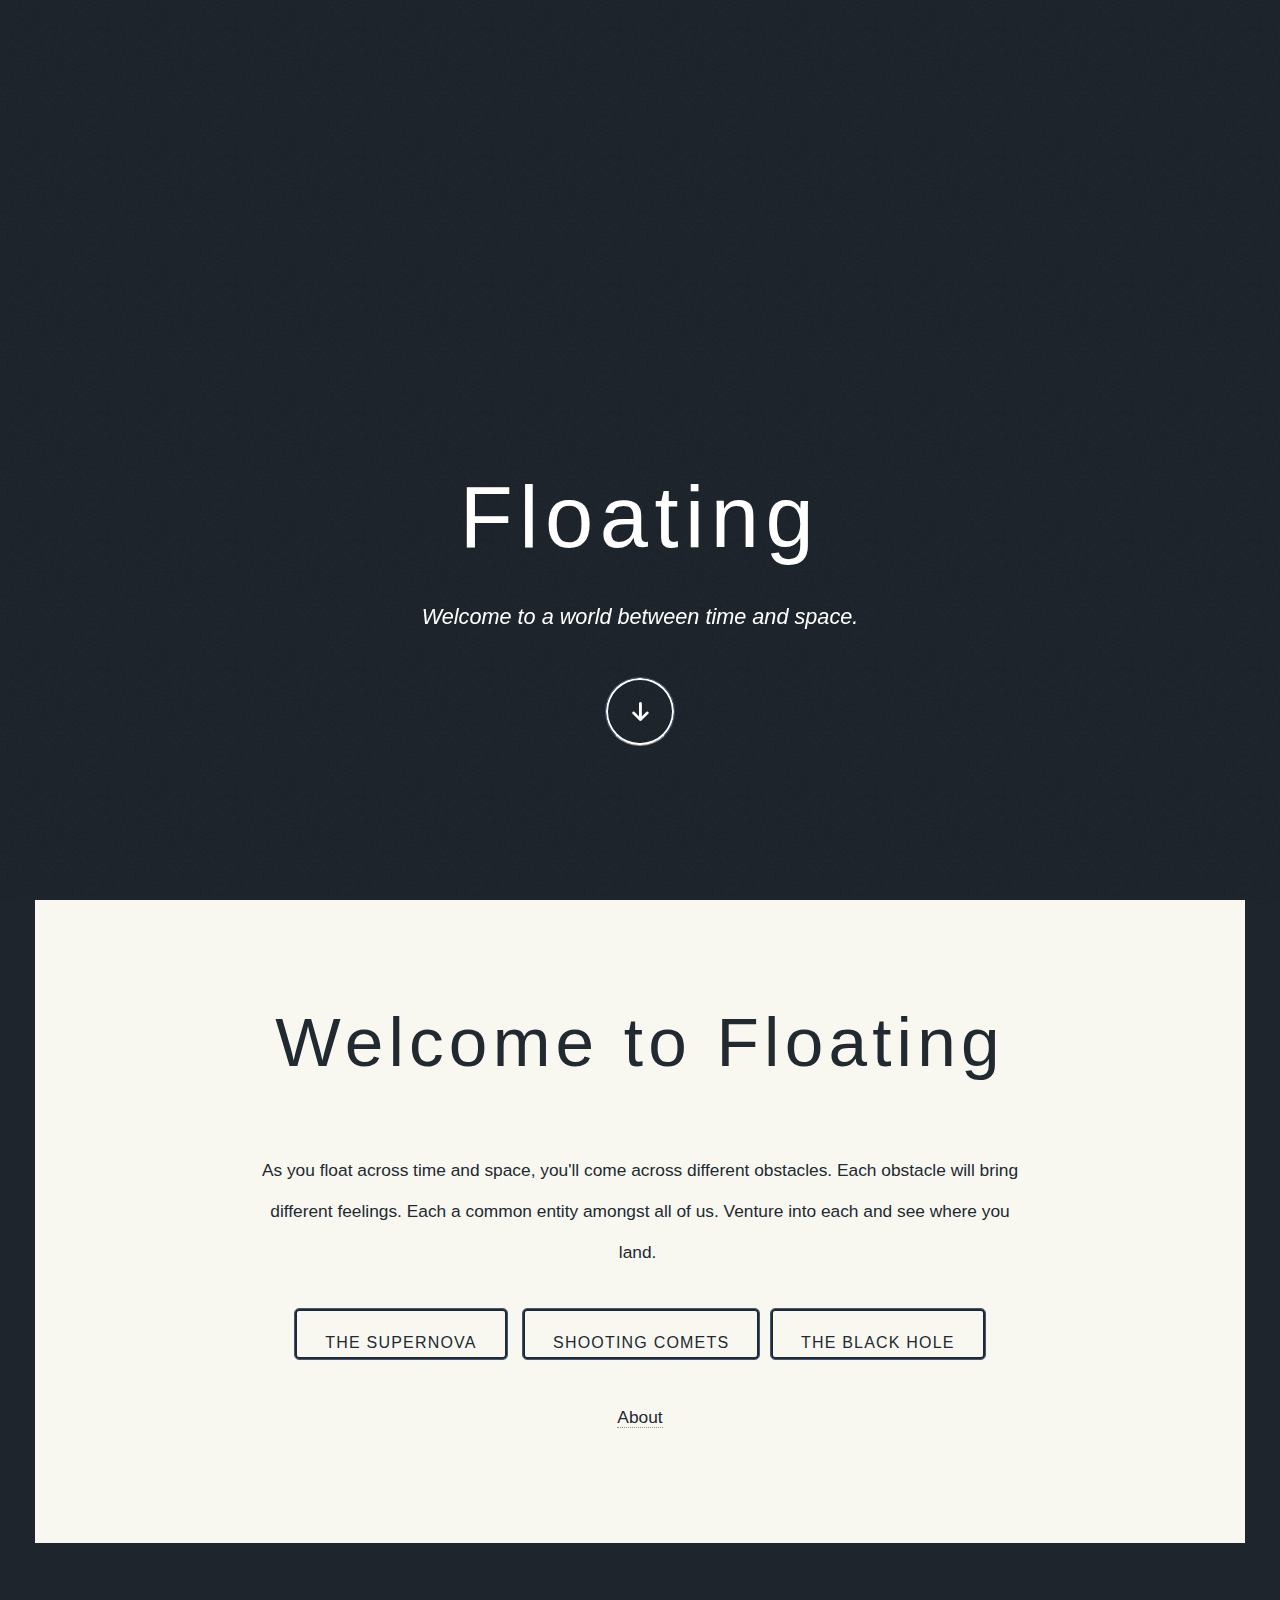
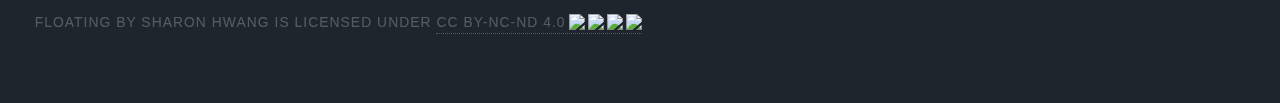
==== index.html @ c9159ae1 "Publii: update content" ====
<!DOCTYPE html><html lang="en-gb"><head><meta charset="utf-8"><meta http-equiv="X-UA-Compatible" content="IE=edge"><meta name="viewport" content="width=device-width,initial-scale=1,user-scalable=no"><title>Floating</title><meta name="generator" content="Publii Open-Source CMS for Static Site"><link rel="canonical" href="https://shwang02.github.io/floating_/"><link rel="alternate" type="application/atom+xml" href="https://shwang02.github.io/floating_/feed.xml"><link rel="alternate" type="application/json" href="https://shwang02.github.io/floating_/feed.json"><meta property="og:title" content="Floating"><meta property="og:image" content="https://shwang02.github.io/floating_/media/website/floating-2.png"><meta property="og:image:width" content="1462"><meta property="og:image:height" content="1802"><meta property="og:site_name" content="Floating"><meta property="og:description" content=""><meta property="og:url" content="https://shwang02.github.io/floating_/"><meta property="og:type" content="website"><link rel="stylesheet" href="https://shwang02.github.io/floating_/assets/css/fontawesome-all.min.css?v=85514f933f9e0b82460af63f1a403fa5"><link rel="stylesheet" href="https://shwang02.github.io/floating_/assets/css/style.css?v=2c286b75bf515f9d76f7a99cd0f3df27"><noscript><link rel="stylesheet" href="https://shwang02.github.io/floating_/assets/css/noscript.css?v=efa867a99f5064d6729e4dc2008ad50b"></noscript><script type="application/ld+json">{"@context":"http://schema.org","@type":"Organization","name":"Floating","logo":"https://shwang02.github.io/floating_/media/website/floating-2.png","url":"https://shwang02.github.io/floating_/"}</script><style>#wrapper > .bg {
               background-image: url(https://shwang02.github.io/floating_/assets/images/overlay.png), linear-gradient(0deg, rgba(0, 0, 0, 0.1), rgba(0, 0, 0, 0.1)), url(https://shwang02.github.io/floating_/media/website/floating-banner.png);
           }</style><noscript><style>img[loading] {
                    opacity: 1;
                }</style></noscript><navbar style="background-color:#ACC3FA;"></navbar></head><body class="is-preload"><script src="https://cdn.commoninja.com/sdk/latest/commonninja.js" defer="defer"></script><div class="commonninja_component pid-d39dbfd5-3aae-441b-ba19-af7f6e4ea0a4"></div><div id="wrapper" class="fade-in"><div id="intro"><h1>Floating</h1><p>Welcome to a world between time and space.</p><ul class="actions"><li><a href="#header" class="button icon solid solo fa-arrow-down scrolly">Continue</a></li></ul></div><header id="header"><a class="logo logo-image" href="https://shwang02.github.io/floating_/"><img src="https://shwang02.github.io/floating_/media/website/floating-2.png" alt="Floating" width="1462" height="1802"></a></header><main id="main"><article class="post"><header class="major"><h1>Welcome to Floating</h1><p class="post__inner"></p></header><div class="post__inner post__entry"><p class="align-center">As you float across time and space, you'll come across different obstacles. Each obstacle will bring different feelings. Each a common entity amongst all of us. Venture into each and see where you land. </p><p class="align-center"><a href="https://shwang02.github.io/floating_/burnout.html" class="button">The Supernova </a>   <a href="https://shwang02.github.io/floating_/anxiety.html" class="button">Shooting Comets</a>  <a href="https://shwang02.github.io/floating_/depression.html" class="button">The Black Hole</a></p><p class="align-center"><a href="https://shwang02.github.io/floating_/about.html">About</a></p></div></article></main><footer id="copyright"><p>Floating by Sharon Hwang is licensed under <a href="http://creativecommons.org/licenses/by-nc-nd/4.0/?ref=chooser-v1" target="_blank" rel="license noopener noreferrer" style="display: inline-block;">CC BY-NC-ND 4.0<img style="height: 22px!important; margin-left: 3px; vertical-align: text-bottom;" src="https://mirrors.creativecommons.org/presskit/icons/cc.svg?ref=chooser-v1"><img style="height: 22px!important; margin-left: 3px; vertical-align: text-bottom;" src="https://mirrors.creativecommons.org/presskit/icons/by.svg?ref=chooser-v1"><img style="height: 22px!important; margin-left: 3px; vertical-align: text-bottom;" src="https://mirrors.creativecommons.org/presskit/icons/nc.svg?ref=chooser-v1"><img style="height: 22px!important; margin-left: 3px; vertical-align: text-bottom;" src="https://mirrors.creativecommons.org/presskit/icons/nd.svg?ref=chooser-v1"></a></p></footer></div><script src="https://shwang02.github.io/floating_/assets/js/jquery.min.js?v=c9771cc3e90e18f5336eedbd0fffb2cf"></script><script src="https://shwang02.github.io/floating_/assets/js/jquery.scrollex.min.js?v=f89065e3d988006af9791b44561d7c90"></script><script src="https://shwang02.github.io/floating_/assets/js/jquery.scrolly.min.js?v=1ed5a78bde1476875a40f6b9ff44fc14"></script><script src="https://shwang02.github.io/floating_/assets/js/browser.min.js?v=c07298dd19048a8a69ad97e754dfe8d0"></script><script src="https://shwang02.github.io/floating_/assets/js/breakpoints.min.js?v=81a479eb099e3b187613943b085923b8"></script><script src="https://shwang02.github.io/floating_/assets/js/util.min.js?v=4201a626f8c9b614a663b3a1d7d82615"></script><script src="https://shwang02.github.io/floating_/assets/js/main.min.js?v=56233c354bd814758be8bff42f7e13a5"></script><script>/*<![CDATA[*/var images=document.querySelectorAll("img[loading]");for(var i=0;i<images.length;i++){if(images[i].complete){images[i].classList.add("is-loaded")}else{images[i].addEventListener("load",function(){this.classList.add("is-loaded")},false)}};/*]]>*/</script></body></html>
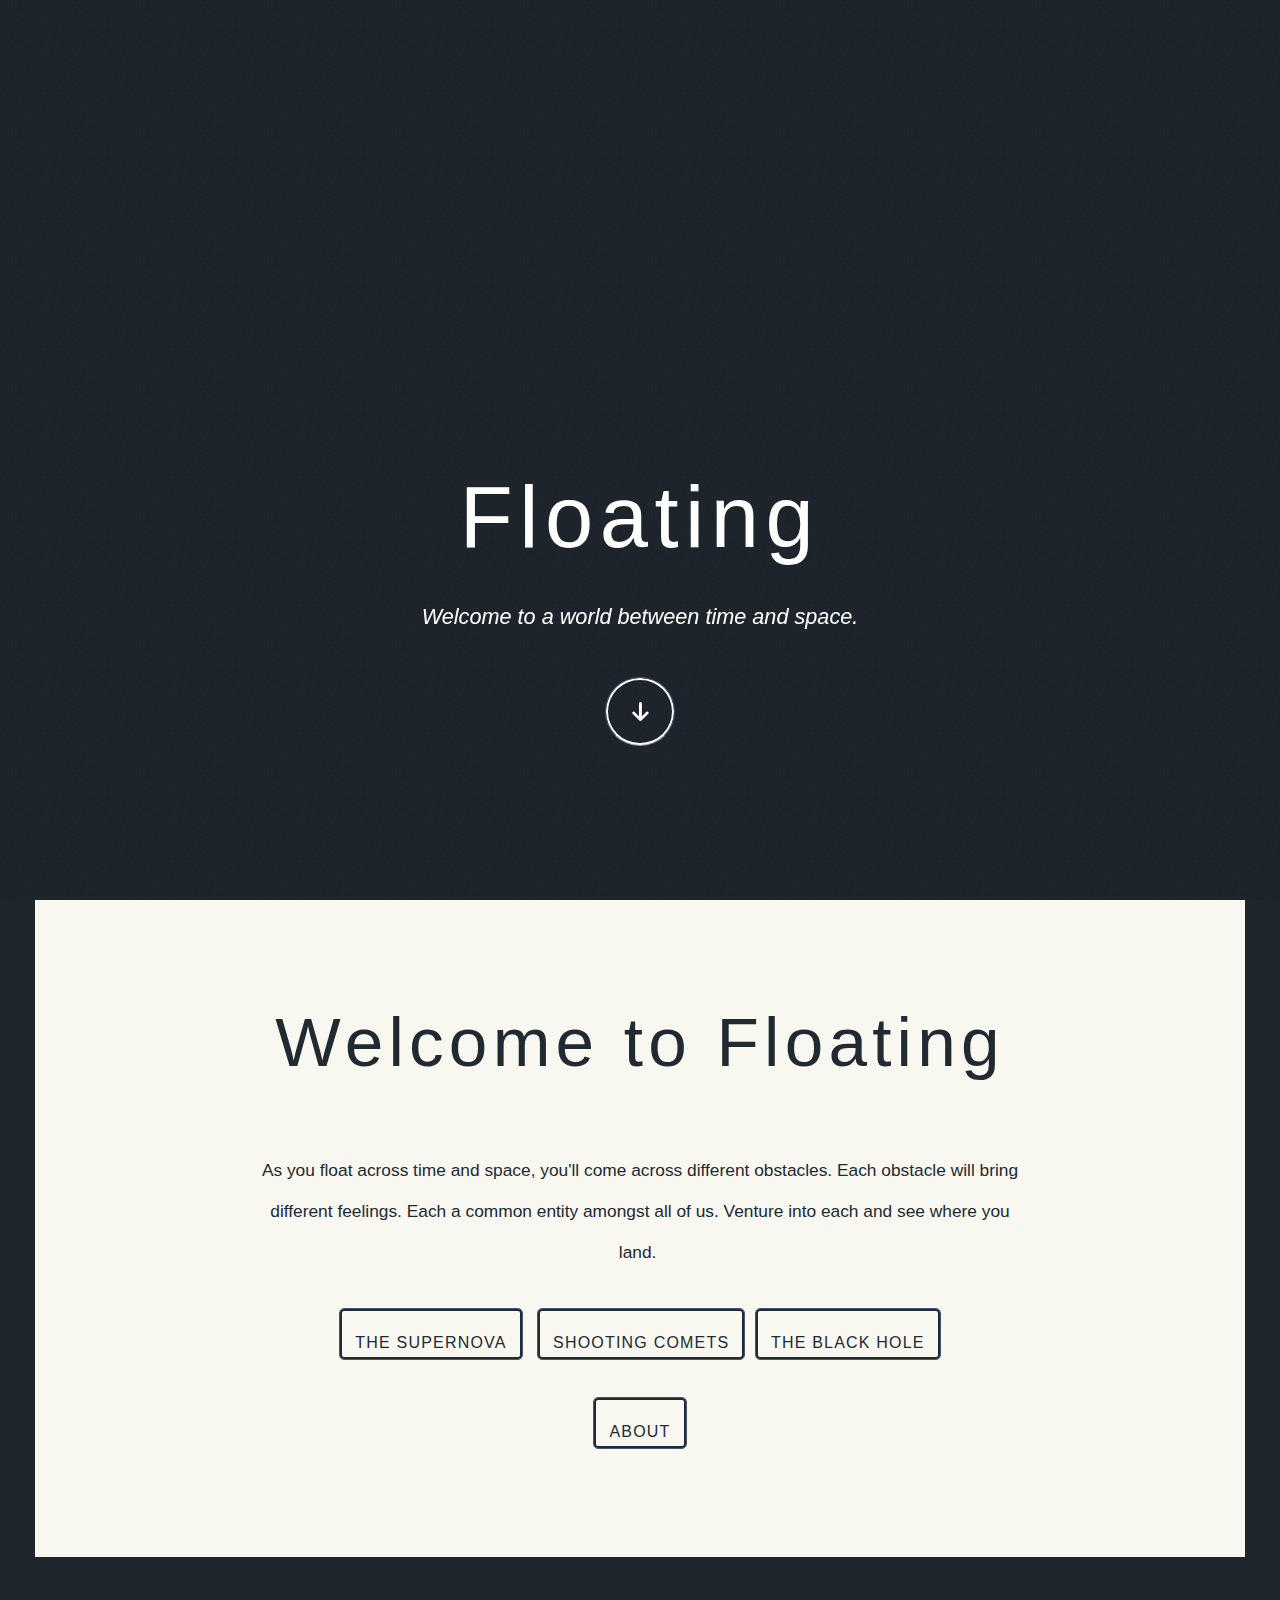
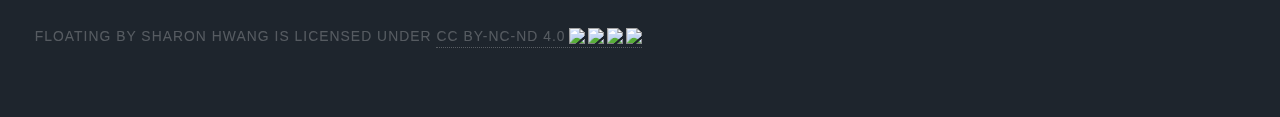
==== commit 4dcfb237: "Publii: update content" ====
--- a/index.html
+++ b/index.html
@@ -1,5 +1,5 @@
-<!DOCTYPE html><html lang="en-gb"><head><meta charset="utf-8"><meta http-equiv="X-UA-Compatible" content="IE=edge"><meta name="viewport" content="width=device-width,initial-scale=1,user-scalable=no"><title>Floating</title><meta name="generator" content="Publii Open-Source CMS for Static Site"><link rel="canonical" href="https://shwang02.github.io/floating_/"><link rel="alternate" type="application/atom+xml" href="https://shwang02.github.io/floating_/feed.xml"><link rel="alternate" type="application/json" href="https://shwang02.github.io/floating_/feed.json"><meta property="og:title" content="Floating"><meta property="og:image" content="https://shwang02.github.io/floating_/media/website/floating-2.png"><meta property="og:image:width" content="1462"><meta property="og:image:height" content="1802"><meta property="og:site_name" content="Floating"><meta property="og:description" content=""><meta property="og:url" content="https://shwang02.github.io/floating_/"><meta property="og:type" content="website"><link rel="stylesheet" href="https://shwang02.github.io/floating_/assets/css/fontawesome-all.min.css?v=85514f933f9e0b82460af63f1a403fa5"><link rel="stylesheet" href="https://shwang02.github.io/floating_/assets/css/style.css?v=2c286b75bf515f9d76f7a99cd0f3df27"><noscript><link rel="stylesheet" href="https://shwang02.github.io/floating_/assets/css/noscript.css?v=efa867a99f5064d6729e4dc2008ad50b"></noscript><script type="application/ld+json">{"@context":"http://schema.org","@type":"Organization","name":"Floating","logo":"https://shwang02.github.io/floating_/media/website/floating-2.png","url":"https://shwang02.github.io/floating_/"}</script><style>#wrapper > .bg {
+<!DOCTYPE html><html lang="en-gb"><head><meta charset="utf-8"><meta http-equiv="X-UA-Compatible" content="IE=edge"><meta name="viewport" content="width=device-width,initial-scale=1,user-scalable=no"><title>Floating</title><meta name="generator" content="Publii Open-Source CMS for Static Site"><link rel="canonical" href="https://shwang02.github.io/floating_/"><link rel="alternate" type="application/atom+xml" href="https://shwang02.github.io/floating_/feed.xml"><link rel="alternate" type="application/json" href="https://shwang02.github.io/floating_/feed.json"><meta property="og:title" content="Floating"><meta property="og:image" content="https://shwang02.github.io/floating_/media/website/floating-2.png"><meta property="og:image:width" content="1462"><meta property="og:image:height" content="1802"><meta property="og:site_name" content="Floating"><meta property="og:description" content=""><meta property="og:url" content="https://shwang02.github.io/floating_/"><meta property="og:type" content="website"><link rel="stylesheet" href="https://shwang02.github.io/floating_/assets/css/fontawesome-all.min.css?v=85514f933f9e0b82460af63f1a403fa5"><link rel="stylesheet" href="https://shwang02.github.io/floating_/assets/css/style.css?v=13fac8865924051663e2c1be52055088"><noscript><link rel="stylesheet" href="https://shwang02.github.io/floating_/assets/css/noscript.css?v=efa867a99f5064d6729e4dc2008ad50b"></noscript><script type="application/ld+json">{"@context":"http://schema.org","@type":"Organization","name":"Floating","logo":"https://shwang02.github.io/floating_/media/website/floating-2.png","url":"https://shwang02.github.io/floating_/"}</script><style>#wrapper > .bg {
                background-image: url(https://shwang02.github.io/floating_/assets/images/overlay.png), linear-gradient(0deg, rgba(0, 0, 0, 0.1), rgba(0, 0, 0, 0.1)), url(https://shwang02.github.io/floating_/media/website/floating-banner.png);
            }</style><noscript><style>img[loading] {
                     opacity: 1;
-                }</style></noscript><navbar style="background-color:#ACC3FA;"></navbar></head><body class="is-preload"><script src="https://cdn.commoninja.com/sdk/latest/commonninja.js" defer="defer"></script><div class="commonninja_component pid-d39dbfd5-3aae-441b-ba19-af7f6e4ea0a4"></div><div id="wrapper" class="fade-in"><div id="intro"><h1>Floating</h1><p>Welcome to a world between time and space.</p><ul class="actions"><li><a href="#header" class="button icon solid solo fa-arrow-down scrolly">Continue</a></li></ul></div><header id="header"><a class="logo logo-image" href="https://shwang02.github.io/floating_/"><img src="https://shwang02.github.io/floating_/media/website/floating-2.png" alt="Floating" width="1462" height="1802"></a></header><main id="main"><article class="post"><header class="major"><h1>Welcome to Floating</h1><p class="post__inner"></p></header><div class="post__inner post__entry"><p class="align-center">As you float across time and space, you'll come across different obstacles. Each obstacle will bring different feelings. Each a common entity amongst all of us. Venture into each and see where you land. </p><p class="align-center"><a href="https://shwang02.github.io/floating_/burnout.html" class="button">The Supernova </a>   <a href="https://shwang02.github.io/floating_/anxiety.html" class="button">Shooting Comets</a>  <a href="https://shwang02.github.io/floating_/depression.html" class="button">The Black Hole</a></p><p class="align-center"><a href="https://shwang02.github.io/floating_/about.html">About</a></p></div></article></main><footer id="copyright"><p>Floating by Sharon Hwang is licensed under <a href="http://creativecommons.org/licenses/by-nc-nd/4.0/?ref=chooser-v1" target="_blank" rel="license noopener noreferrer" style="display: inline-block;">CC BY-NC-ND 4.0<img style="height: 22px!important; margin-left: 3px; vertical-align: text-bottom;" src="https://mirrors.creativecommons.org/presskit/icons/cc.svg?ref=chooser-v1"><img style="height: 22px!important; margin-left: 3px; vertical-align: text-bottom;" src="https://mirrors.creativecommons.org/presskit/icons/by.svg?ref=chooser-v1"><img style="height: 22px!important; margin-left: 3px; vertical-align: text-bottom;" src="https://mirrors.creativecommons.org/presskit/icons/nc.svg?ref=chooser-v1"><img style="height: 22px!important; margin-left: 3px; vertical-align: text-bottom;" src="https://mirrors.creativecommons.org/presskit/icons/nd.svg?ref=chooser-v1"></a></p></footer></div><script src="https://shwang02.github.io/floating_/assets/js/jquery.min.js?v=c9771cc3e90e18f5336eedbd0fffb2cf"></script><script src="https://shwang02.github.io/floating_/assets/js/jquery.scrollex.min.js?v=f89065e3d988006af9791b44561d7c90"></script><script src="https://shwang02.github.io/floating_/assets/js/jquery.scrolly.min.js?v=1ed5a78bde1476875a40f6b9ff44fc14"></script><script src="https://shwang02.github.io/floating_/assets/js/browser.min.js?v=c07298dd19048a8a69ad97e754dfe8d0"></script><script src="https://shwang02.github.io/floating_/assets/js/breakpoints.min.js?v=81a479eb099e3b187613943b085923b8"></script><script src="https://shwang02.github.io/floating_/assets/js/util.min.js?v=4201a626f8c9b614a663b3a1d7d82615"></script><script src="https://shwang02.github.io/floating_/assets/js/main.min.js?v=56233c354bd814758be8bff42f7e13a5"></script><script>/*<![CDATA[*/var images=document.querySelectorAll("img[loading]");for(var i=0;i<images.length;i++){if(images[i].complete){images[i].classList.add("is-loaded")}else{images[i].addEventListener("load",function(){this.classList.add("is-loaded")},false)}};/*]]>*/</script></body></html>+                }</style></noscript><navbar style="background-color:#ACC3FA;"></navbar></head><body class="is-preload"><script src="https://cdn.commoninja.com/sdk/latest/commonninja.js" defer="defer"></script><div class="commonninja_component pid-d39dbfd5-3aae-441b-ba19-af7f6e4ea0a4"></div><div id="wrapper" class="fade-in"><div id="intro"><h1>Floating</h1><p>Welcome to a world between time and space.</p><ul class="actions"><li><a href="#header" class="button icon solid solo fa-arrow-down scrolly">Continue</a></li></ul></div><header id="header"><a class="logo logo-image" href="https://shwang02.github.io/floating_/"><img src="https://shwang02.github.io/floating_/media/website/floating-2.png" alt="Floating" width="1462" height="1802"></a></header><main id="main"><article class="post"><header class="major"><h1>Welcome to Floating</h1><p class="post__inner"></p></header><div class="post__inner post__entry"><p class="align-center">As you float across time and space, you'll come across different obstacles. Each obstacle will bring different feelings. Each a common entity amongst all of us. Venture into each and see where you land. </p><p class="align-center"><a href="https://shwang02.github.io/floating_/burnout.html" class="button">The Supernova </a>   <a href="https://shwang02.github.io/floating_/anxiety.html" class="button">Shooting Comets</a>  <a href="https://shwang02.github.io/floating_/depression.html" class="button">The Black Hole</a></p><p class="align-center"><a href="https://shwang02.github.io/floating_/about.html" class="button">About</a></p></div></article></main><footer id="copyright"><p>Floating by Sharon Hwang is licensed under <a href="http://creativecommons.org/licenses/by-nc-nd/4.0/?ref=chooser-v1" target="_blank" rel="license noopener noreferrer" style="display: inline-block;">CC BY-NC-ND 4.0<img style="height: 22px!important; margin-left: 3px; vertical-align: text-bottom;" src="https://mirrors.creativecommons.org/presskit/icons/cc.svg?ref=chooser-v1"><img style="height: 22px!important; margin-left: 3px; vertical-align: text-bottom;" src="https://mirrors.creativecommons.org/presskit/icons/by.svg?ref=chooser-v1"><img style="height: 22px!important; margin-left: 3px; vertical-align: text-bottom;" src="https://mirrors.creativecommons.org/presskit/icons/nc.svg?ref=chooser-v1"><img style="height: 22px!important; margin-left: 3px; vertical-align: text-bottom;" src="https://mirrors.creativecommons.org/presskit/icons/nd.svg?ref=chooser-v1"></a></p></footer></div><script src="https://shwang02.github.io/floating_/assets/js/jquery.min.js?v=c9771cc3e90e18f5336eedbd0fffb2cf"></script><script src="https://shwang02.github.io/floating_/assets/js/jquery.scrollex.min.js?v=f89065e3d988006af9791b44561d7c90"></script><script src="https://shwang02.github.io/floating_/assets/js/jquery.scrolly.min.js?v=1ed5a78bde1476875a40f6b9ff44fc14"></script><script src="https://shwang02.github.io/floating_/assets/js/browser.min.js?v=c07298dd19048a8a69ad97e754dfe8d0"></script><script src="https://shwang02.github.io/floating_/assets/js/breakpoints.min.js?v=81a479eb099e3b187613943b085923b8"></script><script src="https://shwang02.github.io/floating_/assets/js/util.min.js?v=4201a626f8c9b614a663b3a1d7d82615"></script><script src="https://shwang02.github.io/floating_/assets/js/main.min.js?v=56233c354bd814758be8bff42f7e13a5"></script><script>/*<![CDATA[*/var images=document.querySelectorAll("img[loading]");for(var i=0;i<images.length;i++){if(images[i].complete){images[i].classList.add("is-loaded")}else{images[i].addEventListener("load",function(){this.classList.add("is-loaded")},false)}};/*]]>*/</script></body></html>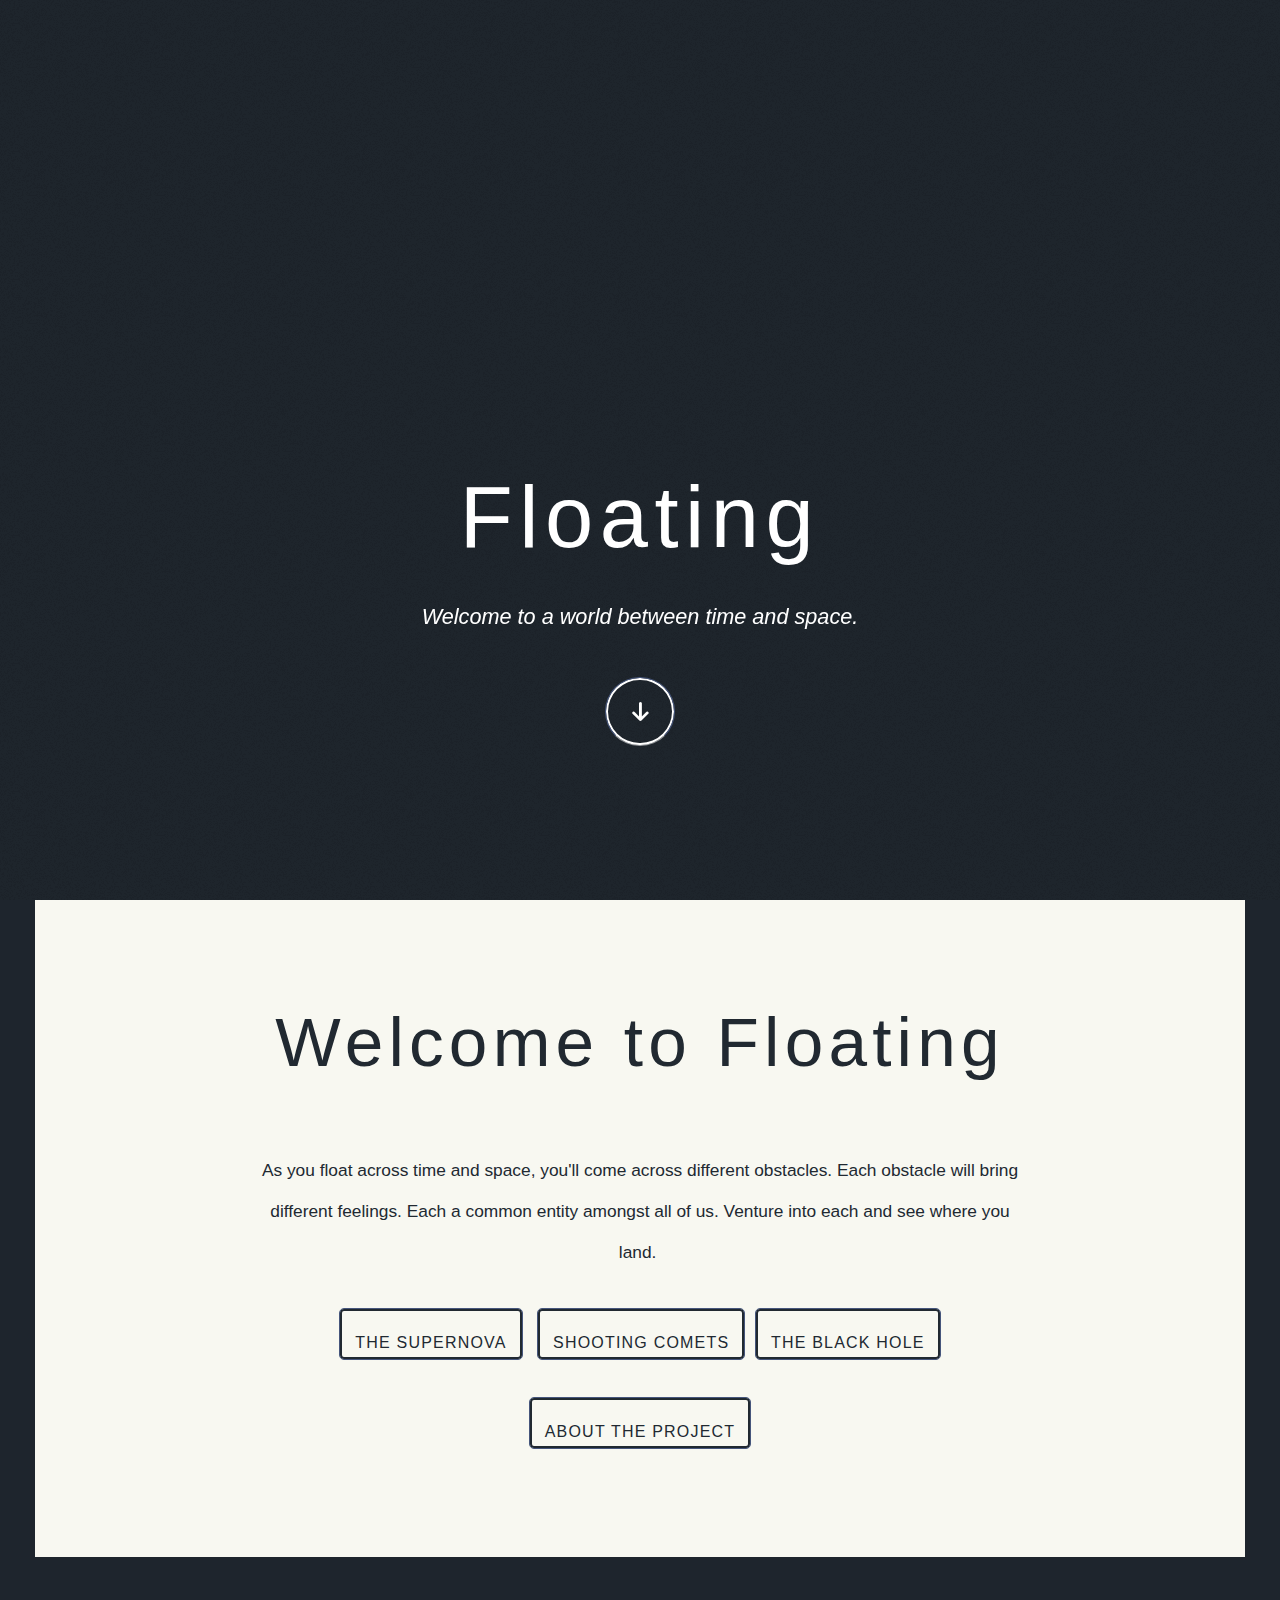
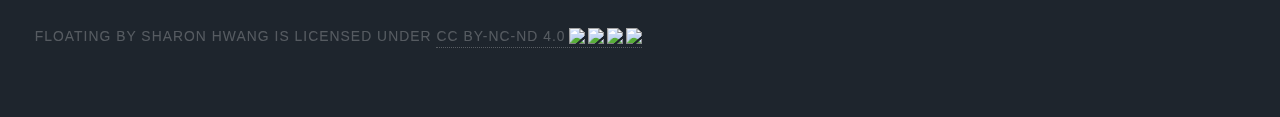
==== commit 04fd7b1c: "Publii: update content" ====
--- a/index.html
+++ b/index.html
@@ -2,4 +2,4 @@
                background-image: url(https://shwang02.github.io/floating_/assets/images/overlay.png), linear-gradient(0deg, rgba(0, 0, 0, 0.1), rgba(0, 0, 0, 0.1)), url(https://shwang02.github.io/floating_/media/website/floating-banner.png);
            }</style><noscript><style>img[loading] {
                     opacity: 1;
-                }</style></noscript><navbar style="background-color:#ACC3FA;"></navbar></head><body class="is-preload"><script src="https://cdn.commoninja.com/sdk/latest/commonninja.js" defer="defer"></script><div class="commonninja_component pid-d39dbfd5-3aae-441b-ba19-af7f6e4ea0a4"></div><div id="wrapper" class="fade-in"><div id="intro"><h1>Floating</h1><p>Welcome to a world between time and space.</p><ul class="actions"><li><a href="#header" class="button icon solid solo fa-arrow-down scrolly">Continue</a></li></ul></div><header id="header"><a class="logo logo-image" href="https://shwang02.github.io/floating_/"><img src="https://shwang02.github.io/floating_/media/website/floating-2.png" alt="Floating" width="1462" height="1802"></a></header><main id="main"><article class="post"><header class="major"><h1>Welcome to Floating</h1><p class="post__inner"></p></header><div class="post__inner post__entry"><p class="align-center">As you float across time and space, you'll come across different obstacles. Each obstacle will bring different feelings. Each a common entity amongst all of us. Venture into each and see where you land. </p><p class="align-center"><a href="https://shwang02.github.io/floating_/burnout.html" class="button">The Supernova </a>   <a href="https://shwang02.github.io/floating_/anxiety.html" class="button">Shooting Comets</a>  <a href="https://shwang02.github.io/floating_/depression.html" class="button">The Black Hole</a></p><p class="align-center"><a href="https://shwang02.github.io/floating_/about.html" class="button">About</a></p></div></article></main><footer id="copyright"><p>Floating by Sharon Hwang is licensed under <a href="http://creativecommons.org/licenses/by-nc-nd/4.0/?ref=chooser-v1" target="_blank" rel="license noopener noreferrer" style="display: inline-block;">CC BY-NC-ND 4.0<img style="height: 22px!important; margin-left: 3px; vertical-align: text-bottom;" src="https://mirrors.creativecommons.org/presskit/icons/cc.svg?ref=chooser-v1"><img style="height: 22px!important; margin-left: 3px; vertical-align: text-bottom;" src="https://mirrors.creativecommons.org/presskit/icons/by.svg?ref=chooser-v1"><img style="height: 22px!important; margin-left: 3px; vertical-align: text-bottom;" src="https://mirrors.creativecommons.org/presskit/icons/nc.svg?ref=chooser-v1"><img style="height: 22px!important; margin-left: 3px; vertical-align: text-bottom;" src="https://mirrors.creativecommons.org/presskit/icons/nd.svg?ref=chooser-v1"></a></p></footer></div><script src="https://shwang02.github.io/floating_/assets/js/jquery.min.js?v=c9771cc3e90e18f5336eedbd0fffb2cf"></script><script src="https://shwang02.github.io/floating_/assets/js/jquery.scrollex.min.js?v=f89065e3d988006af9791b44561d7c90"></script><script src="https://shwang02.github.io/floating_/assets/js/jquery.scrolly.min.js?v=1ed5a78bde1476875a40f6b9ff44fc14"></script><script src="https://shwang02.github.io/floating_/assets/js/browser.min.js?v=c07298dd19048a8a69ad97e754dfe8d0"></script><script src="https://shwang02.github.io/floating_/assets/js/breakpoints.min.js?v=81a479eb099e3b187613943b085923b8"></script><script src="https://shwang02.github.io/floating_/assets/js/util.min.js?v=4201a626f8c9b614a663b3a1d7d82615"></script><script src="https://shwang02.github.io/floating_/assets/js/main.min.js?v=56233c354bd814758be8bff42f7e13a5"></script><script>/*<![CDATA[*/var images=document.querySelectorAll("img[loading]");for(var i=0;i<images.length;i++){if(images[i].complete){images[i].classList.add("is-loaded")}else{images[i].addEventListener("load",function(){this.classList.add("is-loaded")},false)}};/*]]>*/</script></body></html>+                }</style></noscript><navbar style="background-color:#ACC3FA;"></navbar></head><body class="is-preload"><script src="https://cdn.commoninja.com/sdk/latest/commonninja.js" defer="defer"></script><div class="commonninja_component pid-d39dbfd5-3aae-441b-ba19-af7f6e4ea0a4"></div><div id="wrapper" class="fade-in"><div id="intro"><h1>Floating</h1><p>Welcome to a world between time and space.</p><ul class="actions"><li><a href="#header" class="button icon solid solo fa-arrow-down scrolly">Continue</a></li></ul></div><header id="header"><a class="logo logo-image" href="https://shwang02.github.io/floating_/"><img src="https://shwang02.github.io/floating_/media/website/floating-2.png" alt="Floating" width="1462" height="1802"></a></header><main id="main"><article class="post"><header class="major"><h1>Welcome to Floating</h1><p class="post__inner"></p></header><div class="post__inner post__entry"><p class="align-center">As you float across time and space, you'll come across different obstacles. Each obstacle will bring different feelings. Each a common entity amongst all of us. Venture into each and see where you land. </p><p class="align-center"><a href="https://shwang02.github.io/floating_/burnout.html" class="button">The Supernova </a>   <a href="https://shwang02.github.io/floating_/anxiety.html" class="button">Shooting Comets</a>  <a href="https://shwang02.github.io/floating_/depression.html" class="button">The Black Hole</a></p><p class="align-center"><a href="https://shwang02.github.io/floating_/about.html" class="button">About the Project</a></p></div></article></main><footer id="copyright"><p>Floating by Sharon Hwang is licensed under <a href="http://creativecommons.org/licenses/by-nc-nd/4.0/?ref=chooser-v1" target="_blank" rel="license noopener noreferrer" style="display: inline-block;">CC BY-NC-ND 4.0<img style="height: 22px!important; margin-left: 3px; vertical-align: text-bottom;" src="https://mirrors.creativecommons.org/presskit/icons/cc.svg?ref=chooser-v1"><img style="height: 22px!important; margin-left: 3px; vertical-align: text-bottom;" src="https://mirrors.creativecommons.org/presskit/icons/by.svg?ref=chooser-v1"><img style="height: 22px!important; margin-left: 3px; vertical-align: text-bottom;" src="https://mirrors.creativecommons.org/presskit/icons/nc.svg?ref=chooser-v1"><img style="height: 22px!important; margin-left: 3px; vertical-align: text-bottom;" src="https://mirrors.creativecommons.org/presskit/icons/nd.svg?ref=chooser-v1"></a></p></footer></div><script src="https://shwang02.github.io/floating_/assets/js/jquery.min.js?v=c9771cc3e90e18f5336eedbd0fffb2cf"></script><script src="https://shwang02.github.io/floating_/assets/js/jquery.scrollex.min.js?v=f89065e3d988006af9791b44561d7c90"></script><script src="https://shwang02.github.io/floating_/assets/js/jquery.scrolly.min.js?v=1ed5a78bde1476875a40f6b9ff44fc14"></script><script src="https://shwang02.github.io/floating_/assets/js/browser.min.js?v=c07298dd19048a8a69ad97e754dfe8d0"></script><script src="https://shwang02.github.io/floating_/assets/js/breakpoints.min.js?v=81a479eb099e3b187613943b085923b8"></script><script src="https://shwang02.github.io/floating_/assets/js/util.min.js?v=4201a626f8c9b614a663b3a1d7d82615"></script><script src="https://shwang02.github.io/floating_/assets/js/main.min.js?v=56233c354bd814758be8bff42f7e13a5"></script><script>/*<![CDATA[*/var images=document.querySelectorAll("img[loading]");for(var i=0;i<images.length;i++){if(images[i].complete){images[i].classList.add("is-loaded")}else{images[i].addEventListener("load",function(){this.classList.add("is-loaded")},false)}};/*]]>*/</script></body></html>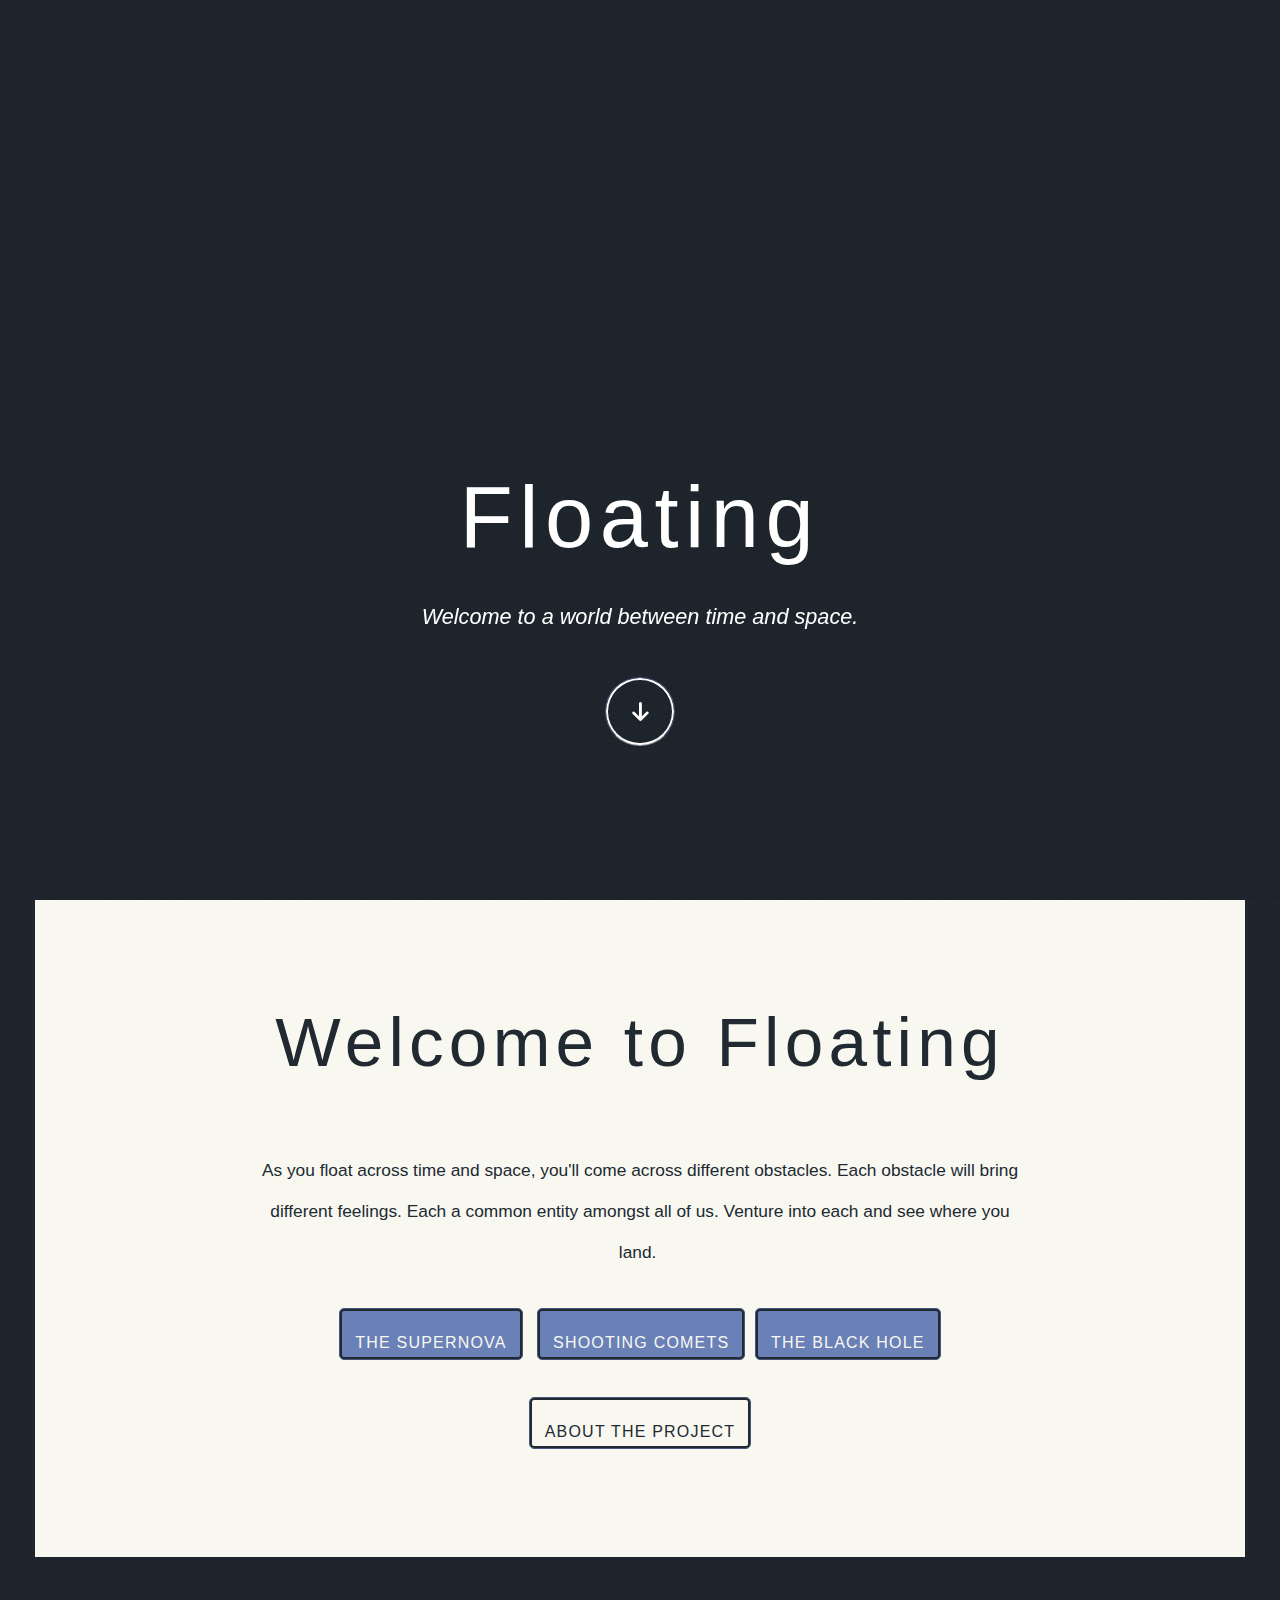
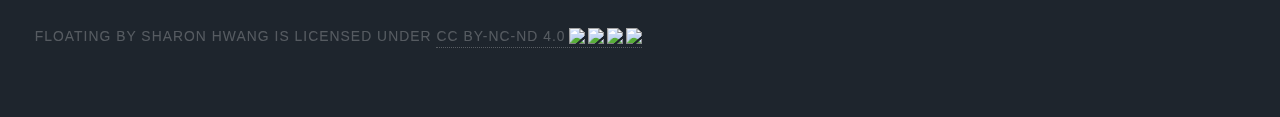
==== commit 81c5a593: "Publii: update content" ====
--- a/index.html
+++ b/index.html
@@ -1,5 +1,5 @@
-<!DOCTYPE html><html lang="en-gb"><head><meta charset="utf-8"><meta http-equiv="X-UA-Compatible" content="IE=edge"><meta name="viewport" content="width=device-width,initial-scale=1,user-scalable=no"><title>Floating</title><meta name="generator" content="Publii Open-Source CMS for Static Site"><link rel="canonical" href="https://shwang02.github.io/floating_/"><link rel="alternate" type="application/atom+xml" href="https://shwang02.github.io/floating_/feed.xml"><link rel="alternate" type="application/json" href="https://shwang02.github.io/floating_/feed.json"><meta property="og:title" content="Floating"><meta property="og:image" content="https://shwang02.github.io/floating_/media/website/floating-2.png"><meta property="og:image:width" content="1462"><meta property="og:image:height" content="1802"><meta property="og:site_name" content="Floating"><meta property="og:description" content=""><meta property="og:url" content="https://shwang02.github.io/floating_/"><meta property="og:type" content="website"><link rel="stylesheet" href="https://shwang02.github.io/floating_/assets/css/fontawesome-all.min.css?v=85514f933f9e0b82460af63f1a403fa5"><link rel="stylesheet" href="https://shwang02.github.io/floating_/assets/css/style.css?v=13fac8865924051663e2c1be52055088"><noscript><link rel="stylesheet" href="https://shwang02.github.io/floating_/assets/css/noscript.css?v=efa867a99f5064d6729e4dc2008ad50b"></noscript><script type="application/ld+json">{"@context":"http://schema.org","@type":"Organization","name":"Floating","logo":"https://shwang02.github.io/floating_/media/website/floating-2.png","url":"https://shwang02.github.io/floating_/"}</script><style>#wrapper > .bg {
+<!DOCTYPE html><html lang="en-gb"><head><meta charset="utf-8"><meta http-equiv="X-UA-Compatible" content="IE=edge"><meta name="viewport" content="width=device-width,initial-scale=1,user-scalable=no"><title>Floating</title><meta name="generator" content="Publii Open-Source CMS for Static Site"><link rel="canonical" href="https://shwang02.github.io/floating_/"><link rel="alternate" type="application/atom+xml" href="https://shwang02.github.io/floating_/feed.xml"><link rel="alternate" type="application/json" href="https://shwang02.github.io/floating_/feed.json"><meta property="og:title" content="Floating"><meta property="og:image" content="https://shwang02.github.io/floating_/media/website/floating_logolong.png"><meta property="og:image:width" content="1798"><meta property="og:image:height" content="2272"><meta property="og:site_name" content="Floating"><meta property="og:description" content=""><meta property="og:url" content="https://shwang02.github.io/floating_/"><meta property="og:type" content="website"><link rel="stylesheet" href="https://shwang02.github.io/floating_/assets/css/fontawesome-all.min.css?v=85514f933f9e0b82460af63f1a403fa5"><link rel="stylesheet" href="https://shwang02.github.io/floating_/assets/css/style.css?v=13fac8865924051663e2c1be52055088"><noscript><link rel="stylesheet" href="https://shwang02.github.io/floating_/assets/css/noscript.css?v=efa867a99f5064d6729e4dc2008ad50b"></noscript><script type="application/ld+json">{"@context":"http://schema.org","@type":"Organization","name":"Floating","logo":"https://shwang02.github.io/floating_/media/website/floating_logolong.png","url":"https://shwang02.github.io/floating_/"}</script><style>#wrapper > .bg {
                background-image: url(https://shwang02.github.io/floating_/assets/images/overlay.png), linear-gradient(0deg, rgba(0, 0, 0, 0.1), rgba(0, 0, 0, 0.1)), url(https://shwang02.github.io/floating_/media/website/floating-banner.png);
            }</style><noscript><style>img[loading] {
                     opacity: 1;
-                }</style></noscript><navbar style="background-color:#ACC3FA;"></navbar></head><body class="is-preload"><script src="https://cdn.commoninja.com/sdk/latest/commonninja.js" defer="defer"></script><div class="commonninja_component pid-d39dbfd5-3aae-441b-ba19-af7f6e4ea0a4"></div><div id="wrapper" class="fade-in"><div id="intro"><h1>Floating</h1><p>Welcome to a world between time and space.</p><ul class="actions"><li><a href="#header" class="button icon solid solo fa-arrow-down scrolly">Continue</a></li></ul></div><header id="header"><a class="logo logo-image" href="https://shwang02.github.io/floating_/"><img src="https://shwang02.github.io/floating_/media/website/floating-2.png" alt="Floating" width="1462" height="1802"></a></header><main id="main"><article class="post"><header class="major"><h1>Welcome to Floating</h1><p class="post__inner"></p></header><div class="post__inner post__entry"><p class="align-center">As you float across time and space, you'll come across different obstacles. Each obstacle will bring different feelings. Each a common entity amongst all of us. Venture into each and see where you land. </p><p class="align-center"><a href="https://shwang02.github.io/floating_/burnout.html" class="button">The Supernova </a>   <a href="https://shwang02.github.io/floating_/anxiety.html" class="button">Shooting Comets</a>  <a href="https://shwang02.github.io/floating_/depression.html" class="button">The Black Hole</a></p><p class="align-center"><a href="https://shwang02.github.io/floating_/about.html" class="button">About the Project</a></p></div></article></main><footer id="copyright"><p>Floating by Sharon Hwang is licensed under <a href="http://creativecommons.org/licenses/by-nc-nd/4.0/?ref=chooser-v1" target="_blank" rel="license noopener noreferrer" style="display: inline-block;">CC BY-NC-ND 4.0<img style="height: 22px!important; margin-left: 3px; vertical-align: text-bottom;" src="https://mirrors.creativecommons.org/presskit/icons/cc.svg?ref=chooser-v1"><img style="height: 22px!important; margin-left: 3px; vertical-align: text-bottom;" src="https://mirrors.creativecommons.org/presskit/icons/by.svg?ref=chooser-v1"><img style="height: 22px!important; margin-left: 3px; vertical-align: text-bottom;" src="https://mirrors.creativecommons.org/presskit/icons/nc.svg?ref=chooser-v1"><img style="height: 22px!important; margin-left: 3px; vertical-align: text-bottom;" src="https://mirrors.creativecommons.org/presskit/icons/nd.svg?ref=chooser-v1"></a></p></footer></div><script src="https://shwang02.github.io/floating_/assets/js/jquery.min.js?v=c9771cc3e90e18f5336eedbd0fffb2cf"></script><script src="https://shwang02.github.io/floating_/assets/js/jquery.scrollex.min.js?v=f89065e3d988006af9791b44561d7c90"></script><script src="https://shwang02.github.io/floating_/assets/js/jquery.scrolly.min.js?v=1ed5a78bde1476875a40f6b9ff44fc14"></script><script src="https://shwang02.github.io/floating_/assets/js/browser.min.js?v=c07298dd19048a8a69ad97e754dfe8d0"></script><script src="https://shwang02.github.io/floating_/assets/js/breakpoints.min.js?v=81a479eb099e3b187613943b085923b8"></script><script src="https://shwang02.github.io/floating_/assets/js/util.min.js?v=4201a626f8c9b614a663b3a1d7d82615"></script><script src="https://shwang02.github.io/floating_/assets/js/main.min.js?v=56233c354bd814758be8bff42f7e13a5"></script><script>/*<![CDATA[*/var images=document.querySelectorAll("img[loading]");for(var i=0;i<images.length;i++){if(images[i].complete){images[i].classList.add("is-loaded")}else{images[i].addEventListener("load",function(){this.classList.add("is-loaded")},false)}};/*]]>*/</script></body></html>+                }</style></noscript><navbar style="background-color:#ACC3FA;"></navbar></head><body class="is-preload"><script src="https://cdn.commoninja.com/sdk/latest/commonninja.js" defer="defer"></script><div class="commonninja_component pid-d39dbfd5-3aae-441b-ba19-af7f6e4ea0a4"></div><div id="wrapper" class="fade-in"><div id="intro"><h1>Floating</h1><p>Welcome to a world between time and space.</p><ul class="actions"><li><a href="#header" class="button icon solid solo fa-arrow-down scrolly">Continue</a></li></ul></div><header id="header"><a class="logo logo-image" href="https://shwang02.github.io/floating_/"><img src="https://shwang02.github.io/floating_/media/website/floating_logolong.png" alt="Floating" width="1798" height="2272"></a></header><main id="main"><article class="post"><header class="major"><h1>Welcome to Floating</h1><p class="post__inner"></p></header><div class="post__inner post__entry"><p class="align-center">As you float across time and space, you'll come across different obstacles. Each obstacle will bring different feelings. Each a common entity amongst all of us. Venture into each and see where you land. </p><p class="align-center"><a href="https://shwang02.github.io/floating_/burnout.html" class="button" style="background-color: #6a81b8; color: #f8f8f1;">The Supernova </a>   <a href="https://shwang02.github.io/floating_/anxiety.html" class="button" style="background-color: #6a81b8; color: #f8f8f1;">Shooting Comets</a>  <a href="https://shwang02.github.io/floating_/depression.html" class="button" style="background-color: #6a81b8; color: #f8f8f1;">The Black Hole</a></p><p class="align-center"><a href="https://shwang02.github.io/floating_/about.html" class="button">About the Project</a></p></div></article></main><footer id="copyright"><p>Floating by Sharon Hwang is licensed under <a href="http://creativecommons.org/licenses/by-nc-nd/4.0/?ref=chooser-v1" target="_blank" rel="license noopener noreferrer" style="display: inline-block;">CC BY-NC-ND 4.0<img style="height: 22px!important; margin-left: 3px; vertical-align: text-bottom;" src="https://mirrors.creativecommons.org/presskit/icons/cc.svg?ref=chooser-v1"><img style="height: 22px!important; margin-left: 3px; vertical-align: text-bottom;" src="https://mirrors.creativecommons.org/presskit/icons/by.svg?ref=chooser-v1"><img style="height: 22px!important; margin-left: 3px; vertical-align: text-bottom;" src="https://mirrors.creativecommons.org/presskit/icons/nc.svg?ref=chooser-v1"><img style="height: 22px!important; margin-left: 3px; vertical-align: text-bottom;" src="https://mirrors.creativecommons.org/presskit/icons/nd.svg?ref=chooser-v1"></a></p></footer></div><script src="https://shwang02.github.io/floating_/assets/js/jquery.min.js?v=c9771cc3e90e18f5336eedbd0fffb2cf"></script><script src="https://shwang02.github.io/floating_/assets/js/jquery.scrollex.min.js?v=f89065e3d988006af9791b44561d7c90"></script><script src="https://shwang02.github.io/floating_/assets/js/jquery.scrolly.min.js?v=1ed5a78bde1476875a40f6b9ff44fc14"></script><script src="https://shwang02.github.io/floating_/assets/js/browser.min.js?v=c07298dd19048a8a69ad97e754dfe8d0"></script><script src="https://shwang02.github.io/floating_/assets/js/breakpoints.min.js?v=81a479eb099e3b187613943b085923b8"></script><script src="https://shwang02.github.io/floating_/assets/js/util.min.js?v=4201a626f8c9b614a663b3a1d7d82615"></script><script src="https://shwang02.github.io/floating_/assets/js/main.min.js?v=56233c354bd814758be8bff42f7e13a5"></script><script>/*<![CDATA[*/var images=document.querySelectorAll("img[loading]");for(var i=0;i<images.length;i++){if(images[i].complete){images[i].classList.add("is-loaded")}else{images[i].addEventListener("load",function(){this.classList.add("is-loaded")},false)}};/*]]>*/</script></body></html>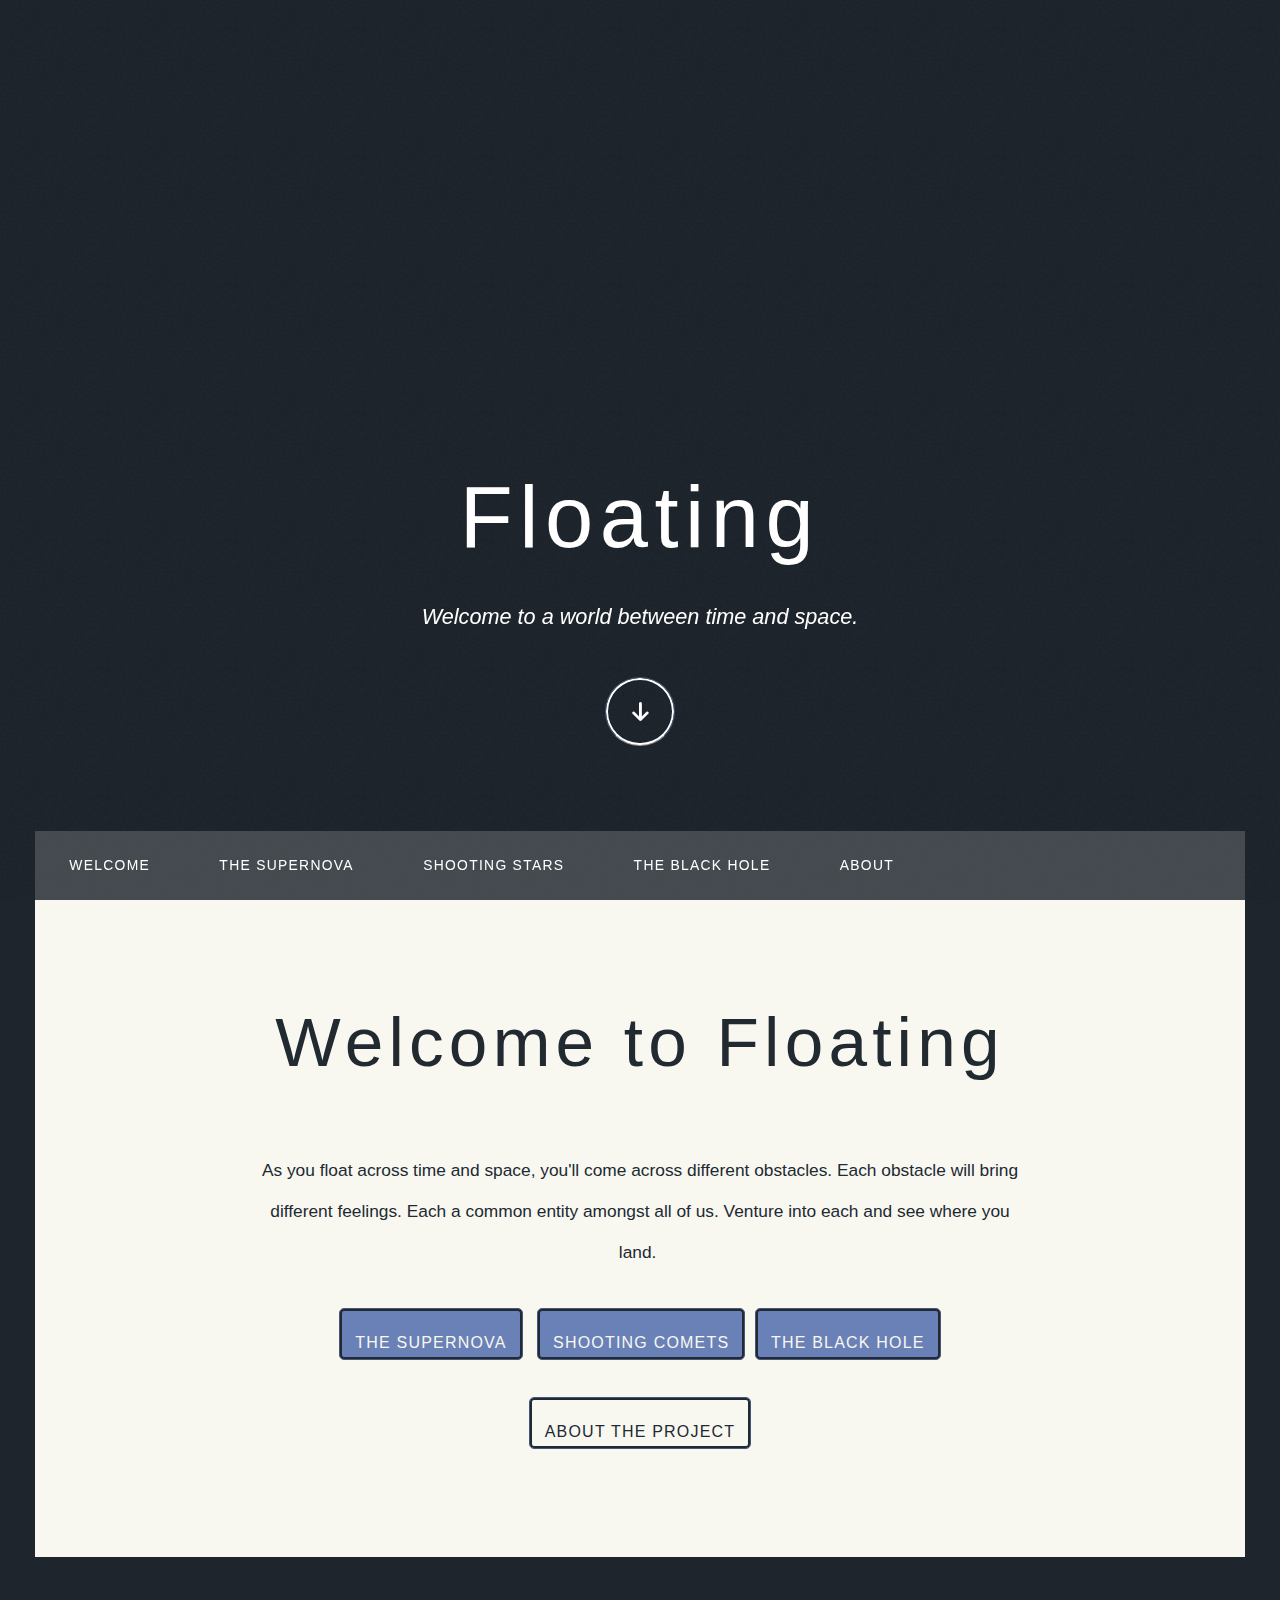
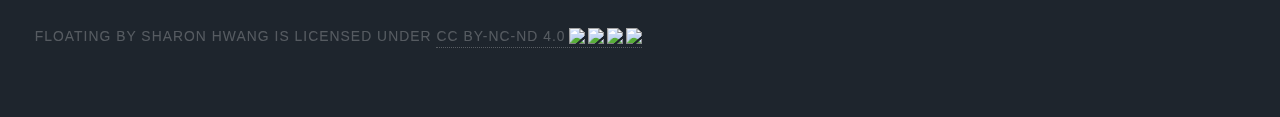
==== commit 45d86799: "Publii: update content" ====
--- a/index.html
+++ b/index.html
@@ -2,4 +2,4 @@
                background-image: url(https://shwang02.github.io/floating_/assets/images/overlay.png), linear-gradient(0deg, rgba(0, 0, 0, 0.1), rgba(0, 0, 0, 0.1)), url(https://shwang02.github.io/floating_/media/website/floating-banner.png);
            }</style><noscript><style>img[loading] {
                     opacity: 1;
-                }</style></noscript><navbar style="background-color:#ACC3FA;"></navbar></head><body class="is-preload"><script src="https://cdn.commoninja.com/sdk/latest/commonninja.js" defer="defer"></script><div class="commonninja_component pid-d39dbfd5-3aae-441b-ba19-af7f6e4ea0a4"></div><div id="wrapper" class="fade-in"><div id="intro"><h1>Floating</h1><p>Welcome to a world between time and space.</p><ul class="actions"><li><a href="#header" class="button icon solid solo fa-arrow-down scrolly">Continue</a></li></ul></div><header id="header"><a class="logo logo-image" href="https://shwang02.github.io/floating_/"><img src="https://shwang02.github.io/floating_/media/website/floating_logolong.png" alt="Floating" width="1798" height="2272"></a></header><main id="main"><article class="post"><header class="major"><h1>Welcome to Floating</h1><p class="post__inner"></p></header><div class="post__inner post__entry"><p class="align-center">As you float across time and space, you'll come across different obstacles. Each obstacle will bring different feelings. Each a common entity amongst all of us. Venture into each and see where you land. </p><p class="align-center"><a href="https://shwang02.github.io/floating_/burnout.html" class="button" style="background-color: #6a81b8; color: #f8f8f1;">The Supernova </a>   <a href="https://shwang02.github.io/floating_/anxiety.html" class="button" style="background-color: #6a81b8; color: #f8f8f1;">Shooting Comets</a>  <a href="https://shwang02.github.io/floating_/depression.html" class="button" style="background-color: #6a81b8; color: #f8f8f1;">The Black Hole</a></p><p class="align-center"><a href="https://shwang02.github.io/floating_/about.html" class="button">About the Project</a></p></div></article></main><footer id="copyright"><p>Floating by Sharon Hwang is licensed under <a href="http://creativecommons.org/licenses/by-nc-nd/4.0/?ref=chooser-v1" target="_blank" rel="license noopener noreferrer" style="display: inline-block;">CC BY-NC-ND 4.0<img style="height: 22px!important; margin-left: 3px; vertical-align: text-bottom;" src="https://mirrors.creativecommons.org/presskit/icons/cc.svg?ref=chooser-v1"><img style="height: 22px!important; margin-left: 3px; vertical-align: text-bottom;" src="https://mirrors.creativecommons.org/presskit/icons/by.svg?ref=chooser-v1"><img style="height: 22px!important; margin-left: 3px; vertical-align: text-bottom;" src="https://mirrors.creativecommons.org/presskit/icons/nc.svg?ref=chooser-v1"><img style="height: 22px!important; margin-left: 3px; vertical-align: text-bottom;" src="https://mirrors.creativecommons.org/presskit/icons/nd.svg?ref=chooser-v1"></a></p></footer></div><script src="https://shwang02.github.io/floating_/assets/js/jquery.min.js?v=c9771cc3e90e18f5336eedbd0fffb2cf"></script><script src="https://shwang02.github.io/floating_/assets/js/jquery.scrollex.min.js?v=f89065e3d988006af9791b44561d7c90"></script><script src="https://shwang02.github.io/floating_/assets/js/jquery.scrolly.min.js?v=1ed5a78bde1476875a40f6b9ff44fc14"></script><script src="https://shwang02.github.io/floating_/assets/js/browser.min.js?v=c07298dd19048a8a69ad97e754dfe8d0"></script><script src="https://shwang02.github.io/floating_/assets/js/breakpoints.min.js?v=81a479eb099e3b187613943b085923b8"></script><script src="https://shwang02.github.io/floating_/assets/js/util.min.js?v=4201a626f8c9b614a663b3a1d7d82615"></script><script src="https://shwang02.github.io/floating_/assets/js/main.min.js?v=56233c354bd814758be8bff42f7e13a5"></script><script>/*<![CDATA[*/var images=document.querySelectorAll("img[loading]");for(var i=0;i<images.length;i++){if(images[i].complete){images[i].classList.add("is-loaded")}else{images[i].addEventListener("load",function(){this.classList.add("is-loaded")},false)}};/*]]>*/</script></body></html>+                }</style></noscript><navbar style="background-color:#ACC3FA;"></navbar></head><body class="is-preload"><script src="https://cdn.commoninja.com/sdk/latest/commonninja.js" defer="defer"></script><div class="commonninja_component pid-d39dbfd5-3aae-441b-ba19-af7f6e4ea0a4"></div><div id="wrapper" class="fade-in"><div id="intro"><h1>Floating</h1><p>Welcome to a world between time and space.</p><ul class="actions"><li><a href="#header" class="button icon solid solo fa-arrow-down scrolly">Continue</a></li></ul></div><header id="header"><a class="logo logo-image" href="https://shwang02.github.io/floating_/"><img src="https://shwang02.github.io/floating_/media/website/floating_logolong.png" alt="Floating" width="1798" height="2272"></a></header><nav id="nav"><ul class="links"><li><a href="https://shwang02.github.io/floating_/welcome-d.html" target="_self">Welcome</a></li><li><a href="https://shwang02.github.io/floating_/burnout.html" target="_self">The Supernova</a></li><li><a href="https://shwang02.github.io/floating_/anxiety.html" target="_self">Shooting Stars</a></li><li><a href="https://shwang02.github.io/floating_/depression.html" target="_self">The Black Hole</a></li><li><a href="https://shwang02.github.io/floating_/about.html" target="_self">About</a></li></ul></nav><main id="main"><article class="post"><header class="major"><h1>Welcome to Floating</h1><p class="post__inner"></p></header><div class="post__inner post__entry"><p class="align-center">As you float across time and space, you'll come across different obstacles. Each obstacle will bring different feelings. Each a common entity amongst all of us. Venture into each and see where you land. </p><p class="align-center"><a href="https://shwang02.github.io/floating_/burnout.html" class="button" style="background-color: #6a81b8; color: #f8f8f1;">The Supernova </a>   <a href="https://shwang02.github.io/floating_/anxiety.html" class="button" style="background-color: #6a81b8; color: #f8f8f1;">Shooting Comets</a>  <a href="https://shwang02.github.io/floating_/depression.html" class="button" style="background-color: #6a81b8; color: #f8f8f1;">The Black Hole</a></p><p class="align-center"><a href="https://shwang02.github.io/floating_/about.html" class="button">About the Project</a></p></div></article></main><footer id="copyright"><p>Floating by Sharon Hwang is licensed under <a href="http://creativecommons.org/licenses/by-nc-nd/4.0/?ref=chooser-v1" target="_blank" rel="license noopener noreferrer" style="display: inline-block;">CC BY-NC-ND 4.0<img style="height: 22px!important; margin-left: 3px; vertical-align: text-bottom;" src="https://mirrors.creativecommons.org/presskit/icons/cc.svg?ref=chooser-v1"><img style="height: 22px!important; margin-left: 3px; vertical-align: text-bottom;" src="https://mirrors.creativecommons.org/presskit/icons/by.svg?ref=chooser-v1"><img style="height: 22px!important; margin-left: 3px; vertical-align: text-bottom;" src="https://mirrors.creativecommons.org/presskit/icons/nc.svg?ref=chooser-v1"><img style="height: 22px!important; margin-left: 3px; vertical-align: text-bottom;" src="https://mirrors.creativecommons.org/presskit/icons/nd.svg?ref=chooser-v1"></a></p></footer></div><script src="https://shwang02.github.io/floating_/assets/js/jquery.min.js?v=c9771cc3e90e18f5336eedbd0fffb2cf"></script><script src="https://shwang02.github.io/floating_/assets/js/jquery.scrollex.min.js?v=f89065e3d988006af9791b44561d7c90"></script><script src="https://shwang02.github.io/floating_/assets/js/jquery.scrolly.min.js?v=1ed5a78bde1476875a40f6b9ff44fc14"></script><script src="https://shwang02.github.io/floating_/assets/js/browser.min.js?v=c07298dd19048a8a69ad97e754dfe8d0"></script><script src="https://shwang02.github.io/floating_/assets/js/breakpoints.min.js?v=81a479eb099e3b187613943b085923b8"></script><script src="https://shwang02.github.io/floating_/assets/js/util.min.js?v=4201a626f8c9b614a663b3a1d7d82615"></script><script src="https://shwang02.github.io/floating_/assets/js/main.min.js?v=56233c354bd814758be8bff42f7e13a5"></script><script>/*<![CDATA[*/var images=document.querySelectorAll("img[loading]");for(var i=0;i<images.length;i++){if(images[i].complete){images[i].classList.add("is-loaded")}else{images[i].addEventListener("load",function(){this.classList.add("is-loaded")},false)}};/*]]>*/</script></body></html>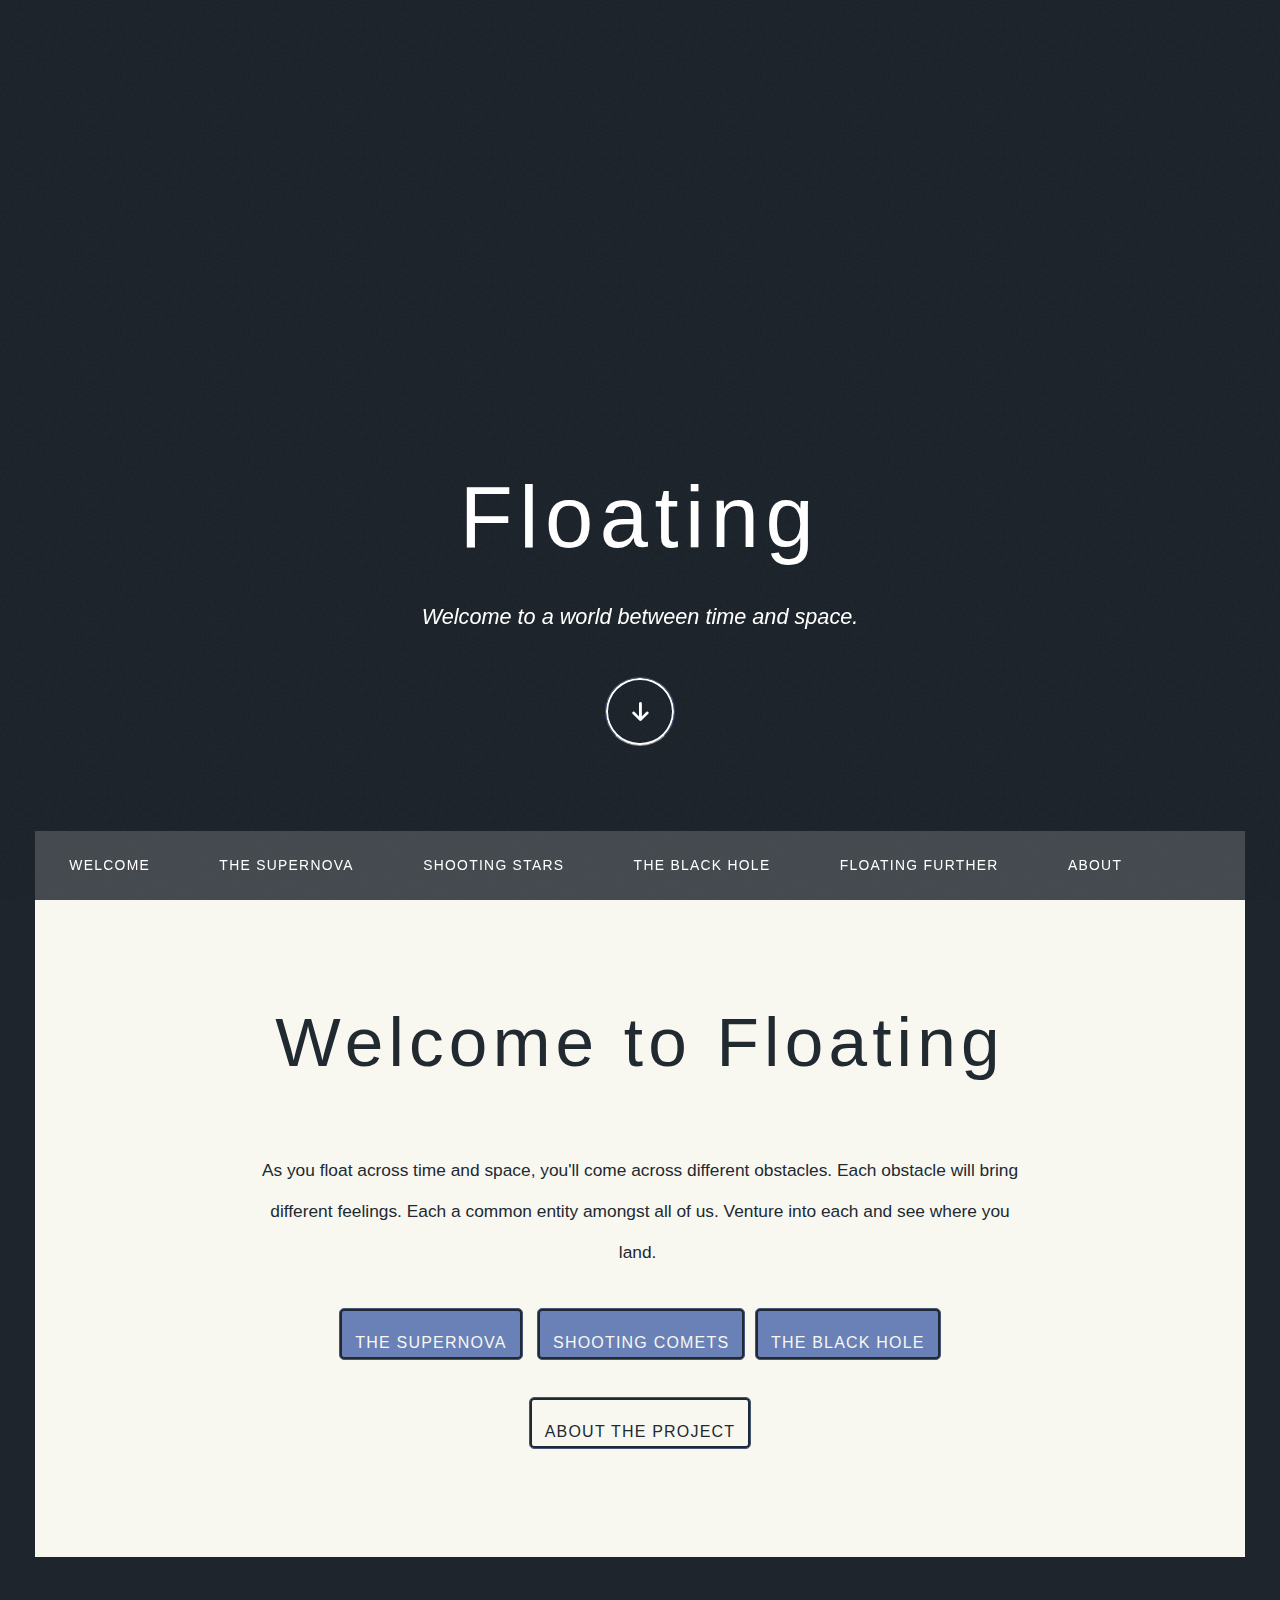
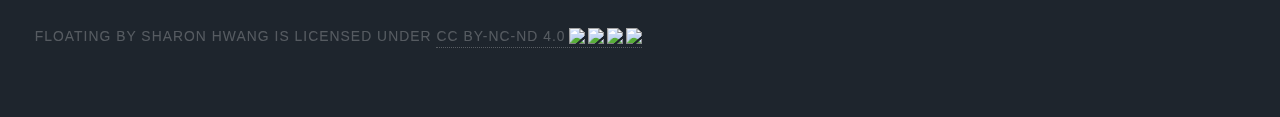
==== commit 3835471e: "Publii: update content" ====
--- a/index.html
+++ b/index.html
@@ -2,4 +2,4 @@
                background-image: url(https://shwang02.github.io/floating_/assets/images/overlay.png), linear-gradient(0deg, rgba(0, 0, 0, 0.1), rgba(0, 0, 0, 0.1)), url(https://shwang02.github.io/floating_/media/website/floating-banner.png);
            }</style><noscript><style>img[loading] {
                     opacity: 1;
-                }</style></noscript><navbar style="background-color:#ACC3FA;"></navbar></head><body class="is-preload"><script src="https://cdn.commoninja.com/sdk/latest/commonninja.js" defer="defer"></script><div class="commonninja_component pid-d39dbfd5-3aae-441b-ba19-af7f6e4ea0a4"></div><div id="wrapper" class="fade-in"><div id="intro"><h1>Floating</h1><p>Welcome to a world between time and space.</p><ul class="actions"><li><a href="#header" class="button icon solid solo fa-arrow-down scrolly">Continue</a></li></ul></div><header id="header"><a class="logo logo-image" href="https://shwang02.github.io/floating_/"><img src="https://shwang02.github.io/floating_/media/website/floating_logolong.png" alt="Floating" width="1798" height="2272"></a></header><nav id="nav"><ul class="links"><li><a href="https://shwang02.github.io/floating_/welcome-d.html" target="_self">Welcome</a></li><li><a href="https://shwang02.github.io/floating_/burnout.html" target="_self">The Supernova</a></li><li><a href="https://shwang02.github.io/floating_/anxiety.html" target="_self">Shooting Stars</a></li><li><a href="https://shwang02.github.io/floating_/depression.html" target="_self">The Black Hole</a></li><li><a href="https://shwang02.github.io/floating_/about.html" target="_self">About</a></li></ul></nav><main id="main"><article class="post"><header class="major"><h1>Welcome to Floating</h1><p class="post__inner"></p></header><div class="post__inner post__entry"><p class="align-center">As you float across time and space, you'll come across different obstacles. Each obstacle will bring different feelings. Each a common entity amongst all of us. Venture into each and see where you land. </p><p class="align-center"><a href="https://shwang02.github.io/floating_/burnout.html" class="button" style="background-color: #6a81b8; color: #f8f8f1;">The Supernova </a>   <a href="https://shwang02.github.io/floating_/anxiety.html" class="button" style="background-color: #6a81b8; color: #f8f8f1;">Shooting Comets</a>  <a href="https://shwang02.github.io/floating_/depression.html" class="button" style="background-color: #6a81b8; color: #f8f8f1;">The Black Hole</a></p><p class="align-center"><a href="https://shwang02.github.io/floating_/about.html" class="button">About the Project</a></p></div></article></main><footer id="copyright"><p>Floating by Sharon Hwang is licensed under <a href="http://creativecommons.org/licenses/by-nc-nd/4.0/?ref=chooser-v1" target="_blank" rel="license noopener noreferrer" style="display: inline-block;">CC BY-NC-ND 4.0<img style="height: 22px!important; margin-left: 3px; vertical-align: text-bottom;" src="https://mirrors.creativecommons.org/presskit/icons/cc.svg?ref=chooser-v1"><img style="height: 22px!important; margin-left: 3px; vertical-align: text-bottom;" src="https://mirrors.creativecommons.org/presskit/icons/by.svg?ref=chooser-v1"><img style="height: 22px!important; margin-left: 3px; vertical-align: text-bottom;" src="https://mirrors.creativecommons.org/presskit/icons/nc.svg?ref=chooser-v1"><img style="height: 22px!important; margin-left: 3px; vertical-align: text-bottom;" src="https://mirrors.creativecommons.org/presskit/icons/nd.svg?ref=chooser-v1"></a></p></footer></div><script src="https://shwang02.github.io/floating_/assets/js/jquery.min.js?v=c9771cc3e90e18f5336eedbd0fffb2cf"></script><script src="https://shwang02.github.io/floating_/assets/js/jquery.scrollex.min.js?v=f89065e3d988006af9791b44561d7c90"></script><script src="https://shwang02.github.io/floating_/assets/js/jquery.scrolly.min.js?v=1ed5a78bde1476875a40f6b9ff44fc14"></script><script src="https://shwang02.github.io/floating_/assets/js/browser.min.js?v=c07298dd19048a8a69ad97e754dfe8d0"></script><script src="https://shwang02.github.io/floating_/assets/js/breakpoints.min.js?v=81a479eb099e3b187613943b085923b8"></script><script src="https://shwang02.github.io/floating_/assets/js/util.min.js?v=4201a626f8c9b614a663b3a1d7d82615"></script><script src="https://shwang02.github.io/floating_/assets/js/main.min.js?v=56233c354bd814758be8bff42f7e13a5"></script><script>/*<![CDATA[*/var images=document.querySelectorAll("img[loading]");for(var i=0;i<images.length;i++){if(images[i].complete){images[i].classList.add("is-loaded")}else{images[i].addEventListener("load",function(){this.classList.add("is-loaded")},false)}};/*]]>*/</script></body></html>+                }</style></noscript><navbar style="background-color:#ACC3FA;"></navbar></head><body class="is-preload"><script src="https://cdn.commoninja.com/sdk/latest/commonninja.js" defer="defer"></script><div class="commonninja_component pid-d39dbfd5-3aae-441b-ba19-af7f6e4ea0a4"></div><div id="wrapper" class="fade-in"><div id="intro"><h1>Floating</h1><p>Welcome to a world between time and space.</p><ul class="actions"><li><a href="#header" class="button icon solid solo fa-arrow-down scrolly">Continue</a></li></ul></div><header id="header"><a class="logo logo-image" href="https://shwang02.github.io/floating_/"><img src="https://shwang02.github.io/floating_/media/website/floating_logolong.png" alt="Floating" width="1798" height="2272"></a></header><nav id="nav"><ul class="links"><li><a href="https://shwang02.github.io/floating_/welcome-d.html" target="_self">Welcome</a></li><li><a href="https://shwang02.github.io/floating_/burnout.html" target="_self">The Supernova</a></li><li><a href="https://shwang02.github.io/floating_/anxiety.html" target="_self">Shooting Stars</a></li><li><a href="https://shwang02.github.io/floating_/depression.html" target="_self">The Black Hole</a></li><li><a href="https://shwang02.github.io/floating_/floating-further.html" target="_self">Floating Further</a></li><li><a href="https://shwang02.github.io/floating_/about.html" target="_self">About</a></li></ul></nav><main id="main"><article class="post"><header class="major"><h1>Welcome to Floating</h1><p class="post__inner"></p></header><div class="post__inner post__entry"><p class="align-center">As you float across time and space, you'll come across different obstacles. Each obstacle will bring different feelings. Each a common entity amongst all of us. Venture into each and see where you land. </p><p class="align-center"><a href="https://shwang02.github.io/floating_/burnout.html" class="button" style="background-color: #6a81b8; color: #f8f8f1;">The Supernova </a>   <a href="https://shwang02.github.io/floating_/anxiety.html" class="button" style="background-color: #6a81b8; color: #f8f8f1;">Shooting Comets</a>  <a href="https://shwang02.github.io/floating_/depression.html" class="button" style="background-color: #6a81b8; color: #f8f8f1;">The Black Hole</a></p><p class="align-center"><a href="https://shwang02.github.io/floating_/about.html" class="button">About the Project</a></p></div></article></main><footer id="copyright"><p>Floating by Sharon Hwang is licensed under <a href="http://creativecommons.org/licenses/by-nc-nd/4.0/?ref=chooser-v1" target="_blank" rel="license noopener noreferrer" style="display: inline-block;">CC BY-NC-ND 4.0<img style="height: 22px!important; margin-left: 3px; vertical-align: text-bottom;" src="https://mirrors.creativecommons.org/presskit/icons/cc.svg?ref=chooser-v1"><img style="height: 22px!important; margin-left: 3px; vertical-align: text-bottom;" src="https://mirrors.creativecommons.org/presskit/icons/by.svg?ref=chooser-v1"><img style="height: 22px!important; margin-left: 3px; vertical-align: text-bottom;" src="https://mirrors.creativecommons.org/presskit/icons/nc.svg?ref=chooser-v1"><img style="height: 22px!important; margin-left: 3px; vertical-align: text-bottom;" src="https://mirrors.creativecommons.org/presskit/icons/nd.svg?ref=chooser-v1"></a></p></footer></div><script src="https://shwang02.github.io/floating_/assets/js/jquery.min.js?v=c9771cc3e90e18f5336eedbd0fffb2cf"></script><script src="https://shwang02.github.io/floating_/assets/js/jquery.scrollex.min.js?v=f89065e3d988006af9791b44561d7c90"></script><script src="https://shwang02.github.io/floating_/assets/js/jquery.scrolly.min.js?v=1ed5a78bde1476875a40f6b9ff44fc14"></script><script src="https://shwang02.github.io/floating_/assets/js/browser.min.js?v=c07298dd19048a8a69ad97e754dfe8d0"></script><script src="https://shwang02.github.io/floating_/assets/js/breakpoints.min.js?v=81a479eb099e3b187613943b085923b8"></script><script src="https://shwang02.github.io/floating_/assets/js/util.min.js?v=4201a626f8c9b614a663b3a1d7d82615"></script><script src="https://shwang02.github.io/floating_/assets/js/main.min.js?v=56233c354bd814758be8bff42f7e13a5"></script><script>/*<![CDATA[*/var images=document.querySelectorAll("img[loading]");for(var i=0;i<images.length;i++){if(images[i].complete){images[i].classList.add("is-loaded")}else{images[i].addEventListener("load",function(){this.classList.add("is-loaded")},false)}};/*]]>*/</script></body></html>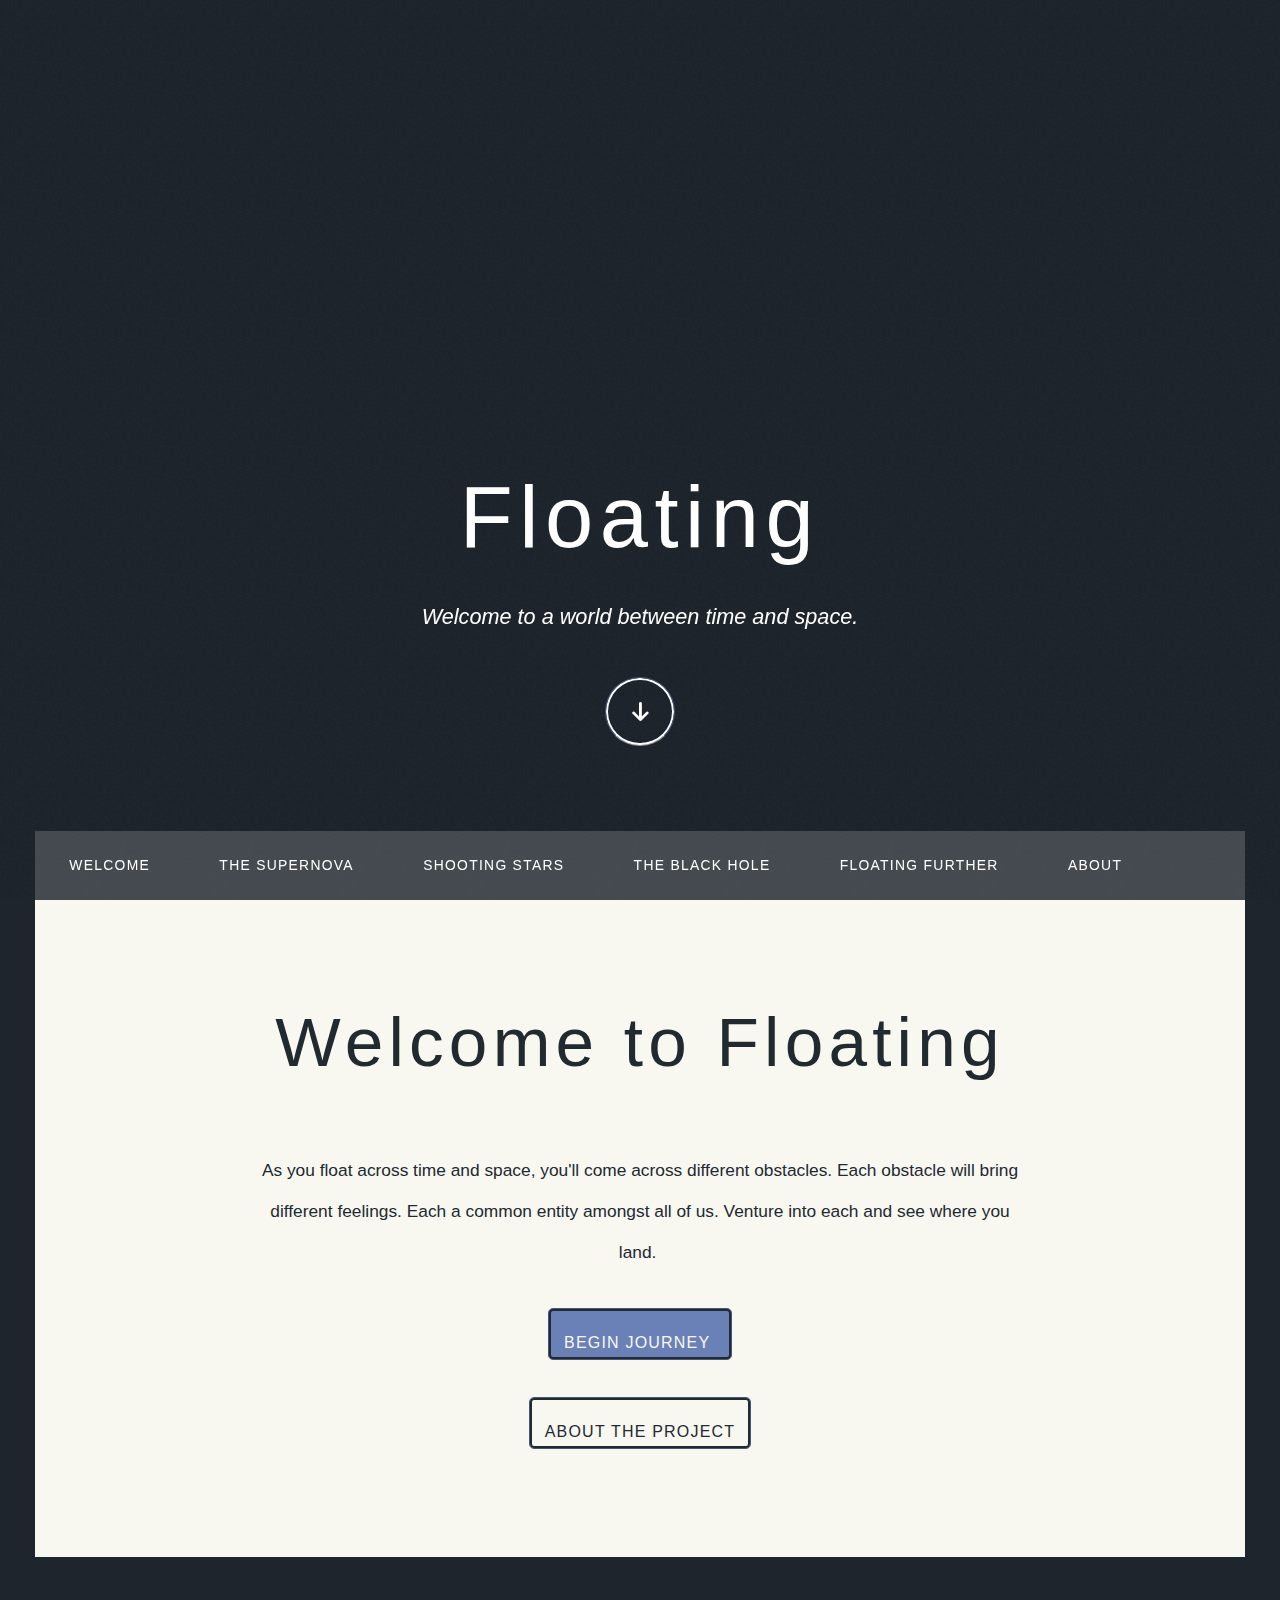
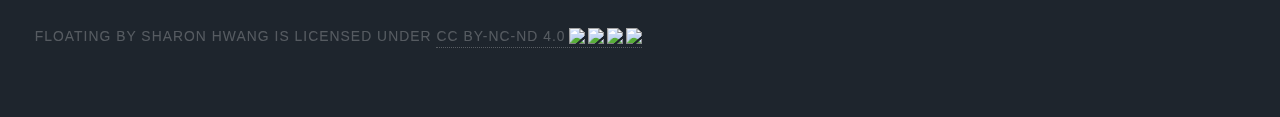
==== commit ae95eada: "Publii: update content" ====
--- a/index.html
+++ b/index.html
@@ -2,4 +2,4 @@
                background-image: url(https://shwang02.github.io/floating_/assets/images/overlay.png), linear-gradient(0deg, rgba(0, 0, 0, 0.1), rgba(0, 0, 0, 0.1)), url(https://shwang02.github.io/floating_/media/website/floating-banner.png);
            }</style><noscript><style>img[loading] {
                     opacity: 1;
-                }</style></noscript><navbar style="background-color:#ACC3FA;"></navbar></head><body class="is-preload"><script src="https://cdn.commoninja.com/sdk/latest/commonninja.js" defer="defer"></script><div class="commonninja_component pid-d39dbfd5-3aae-441b-ba19-af7f6e4ea0a4"></div><div id="wrapper" class="fade-in"><div id="intro"><h1>Floating</h1><p>Welcome to a world between time and space.</p><ul class="actions"><li><a href="#header" class="button icon solid solo fa-arrow-down scrolly">Continue</a></li></ul></div><header id="header"><a class="logo logo-image" href="https://shwang02.github.io/floating_/"><img src="https://shwang02.github.io/floating_/media/website/floating_logolong.png" alt="Floating" width="1798" height="2272"></a></header><nav id="nav"><ul class="links"><li><a href="https://shwang02.github.io/floating_/welcome-d.html" target="_self">Welcome</a></li><li><a href="https://shwang02.github.io/floating_/burnout.html" target="_self">The Supernova</a></li><li><a href="https://shwang02.github.io/floating_/anxiety.html" target="_self">Shooting Stars</a></li><li><a href="https://shwang02.github.io/floating_/depression.html" target="_self">The Black Hole</a></li><li><a href="https://shwang02.github.io/floating_/floating-further.html" target="_self">Floating Further</a></li><li><a href="https://shwang02.github.io/floating_/about.html" target="_self">About</a></li></ul></nav><main id="main"><article class="post"><header class="major"><h1>Welcome to Floating</h1><p class="post__inner"></p></header><div class="post__inner post__entry"><p class="align-center">As you float across time and space, you'll come across different obstacles. Each obstacle will bring different feelings. Each a common entity amongst all of us. Venture into each and see where you land. </p><p class="align-center"><a href="https://shwang02.github.io/floating_/burnout.html" class="button" style="background-color: #6a81b8; color: #f8f8f1;">The Supernova </a>   <a href="https://shwang02.github.io/floating_/anxiety.html" class="button" style="background-color: #6a81b8; color: #f8f8f1;">Shooting Comets</a>  <a href="https://shwang02.github.io/floating_/depression.html" class="button" style="background-color: #6a81b8; color: #f8f8f1;">The Black Hole</a></p><p class="align-center"><a href="https://shwang02.github.io/floating_/about.html" class="button">About the Project</a></p></div></article></main><footer id="copyright"><p>Floating by Sharon Hwang is licensed under <a href="http://creativecommons.org/licenses/by-nc-nd/4.0/?ref=chooser-v1" target="_blank" rel="license noopener noreferrer" style="display: inline-block;">CC BY-NC-ND 4.0<img style="height: 22px!important; margin-left: 3px; vertical-align: text-bottom;" src="https://mirrors.creativecommons.org/presskit/icons/cc.svg?ref=chooser-v1"><img style="height: 22px!important; margin-left: 3px; vertical-align: text-bottom;" src="https://mirrors.creativecommons.org/presskit/icons/by.svg?ref=chooser-v1"><img style="height: 22px!important; margin-left: 3px; vertical-align: text-bottom;" src="https://mirrors.creativecommons.org/presskit/icons/nc.svg?ref=chooser-v1"><img style="height: 22px!important; margin-left: 3px; vertical-align: text-bottom;" src="https://mirrors.creativecommons.org/presskit/icons/nd.svg?ref=chooser-v1"></a></p></footer></div><script src="https://shwang02.github.io/floating_/assets/js/jquery.min.js?v=c9771cc3e90e18f5336eedbd0fffb2cf"></script><script src="https://shwang02.github.io/floating_/assets/js/jquery.scrollex.min.js?v=f89065e3d988006af9791b44561d7c90"></script><script src="https://shwang02.github.io/floating_/assets/js/jquery.scrolly.min.js?v=1ed5a78bde1476875a40f6b9ff44fc14"></script><script src="https://shwang02.github.io/floating_/assets/js/browser.min.js?v=c07298dd19048a8a69ad97e754dfe8d0"></script><script src="https://shwang02.github.io/floating_/assets/js/breakpoints.min.js?v=81a479eb099e3b187613943b085923b8"></script><script src="https://shwang02.github.io/floating_/assets/js/util.min.js?v=4201a626f8c9b614a663b3a1d7d82615"></script><script src="https://shwang02.github.io/floating_/assets/js/main.min.js?v=56233c354bd814758be8bff42f7e13a5"></script><script>/*<![CDATA[*/var images=document.querySelectorAll("img[loading]");for(var i=0;i<images.length;i++){if(images[i].complete){images[i].classList.add("is-loaded")}else{images[i].addEventListener("load",function(){this.classList.add("is-loaded")},false)}};/*]]>*/</script></body></html>+                }</style></noscript><navbar style="background-color:#ACC3FA;"></navbar></head><body class="is-preload"><script src="https://cdn.commoninja.com/sdk/latest/commonninja.js" defer="defer"></script><div class="commonninja_component pid-d39dbfd5-3aae-441b-ba19-af7f6e4ea0a4"></div><div id="wrapper" class="fade-in"><div id="intro"><h1>Floating</h1><p>Welcome to a world between time and space.</p><ul class="actions"><li><a href="#header" class="button icon solid solo fa-arrow-down scrolly">Continue</a></li></ul></div><header id="header"><a class="logo logo-image" href="https://shwang02.github.io/floating_/"><img src="https://shwang02.github.io/floating_/media/website/floating_logolong.png" alt="Floating" width="1798" height="2272"></a></header><nav id="nav"><ul class="links"><li><a href="https://shwang02.github.io/floating_/welcome-d.html" target="_self">Welcome</a></li><li><a href="https://shwang02.github.io/floating_/burnout.html" target="_self">The Supernova</a></li><li><a href="https://shwang02.github.io/floating_/anxiety.html" target="_self">Shooting Stars</a></li><li><a href="https://shwang02.github.io/floating_/depression.html" target="_self">The Black Hole</a></li><li><a href="https://shwang02.github.io/floating_/floating-further.html" target="_self">Floating Further</a></li><li><a href="https://shwang02.github.io/floating_/about.html" target="_self">About</a></li></ul></nav><main id="main"><article class="post"><header class="major"><h1>Welcome to Floating</h1><p class="post__inner"></p></header><div class="post__inner post__entry"><p class="align-center">As you float across time and space, you'll come across different obstacles. Each obstacle will bring different feelings. Each a common entity amongst all of us. Venture into each and see where you land. </p><p class="align-center"><a href="https://shwang02.github.io/floating_/burnout.html" class="button" style="background-color: #6a81b8; color: #f8f8f1;">Begin Journey </a></p><p class="align-center"><a href="https://shwang02.github.io/floating_/about.html" class="button">About the Project</a></p></div></article></main><footer id="copyright"><p>Floating by Sharon Hwang is licensed under <a href="http://creativecommons.org/licenses/by-nc-nd/4.0/?ref=chooser-v1" target="_blank" rel="license noopener noreferrer" style="display: inline-block;">CC BY-NC-ND 4.0<img style="height: 22px!important; margin-left: 3px; vertical-align: text-bottom;" src="https://mirrors.creativecommons.org/presskit/icons/cc.svg?ref=chooser-v1"><img style="height: 22px!important; margin-left: 3px; vertical-align: text-bottom;" src="https://mirrors.creativecommons.org/presskit/icons/by.svg?ref=chooser-v1"><img style="height: 22px!important; margin-left: 3px; vertical-align: text-bottom;" src="https://mirrors.creativecommons.org/presskit/icons/nc.svg?ref=chooser-v1"><img style="height: 22px!important; margin-left: 3px; vertical-align: text-bottom;" src="https://mirrors.creativecommons.org/presskit/icons/nd.svg?ref=chooser-v1"></a></p></footer></div><script src="https://shwang02.github.io/floating_/assets/js/jquery.min.js?v=c9771cc3e90e18f5336eedbd0fffb2cf"></script><script src="https://shwang02.github.io/floating_/assets/js/jquery.scrollex.min.js?v=f89065e3d988006af9791b44561d7c90"></script><script src="https://shwang02.github.io/floating_/assets/js/jquery.scrolly.min.js?v=1ed5a78bde1476875a40f6b9ff44fc14"></script><script src="https://shwang02.github.io/floating_/assets/js/browser.min.js?v=c07298dd19048a8a69ad97e754dfe8d0"></script><script src="https://shwang02.github.io/floating_/assets/js/breakpoints.min.js?v=81a479eb099e3b187613943b085923b8"></script><script src="https://shwang02.github.io/floating_/assets/js/util.min.js?v=4201a626f8c9b614a663b3a1d7d82615"></script><script src="https://shwang02.github.io/floating_/assets/js/main.min.js?v=56233c354bd814758be8bff42f7e13a5"></script><script>/*<![CDATA[*/var images=document.querySelectorAll("img[loading]");for(var i=0;i<images.length;i++){if(images[i].complete){images[i].classList.add("is-loaded")}else{images[i].addEventListener("load",function(){this.classList.add("is-loaded")},false)}};/*]]>*/</script></body></html>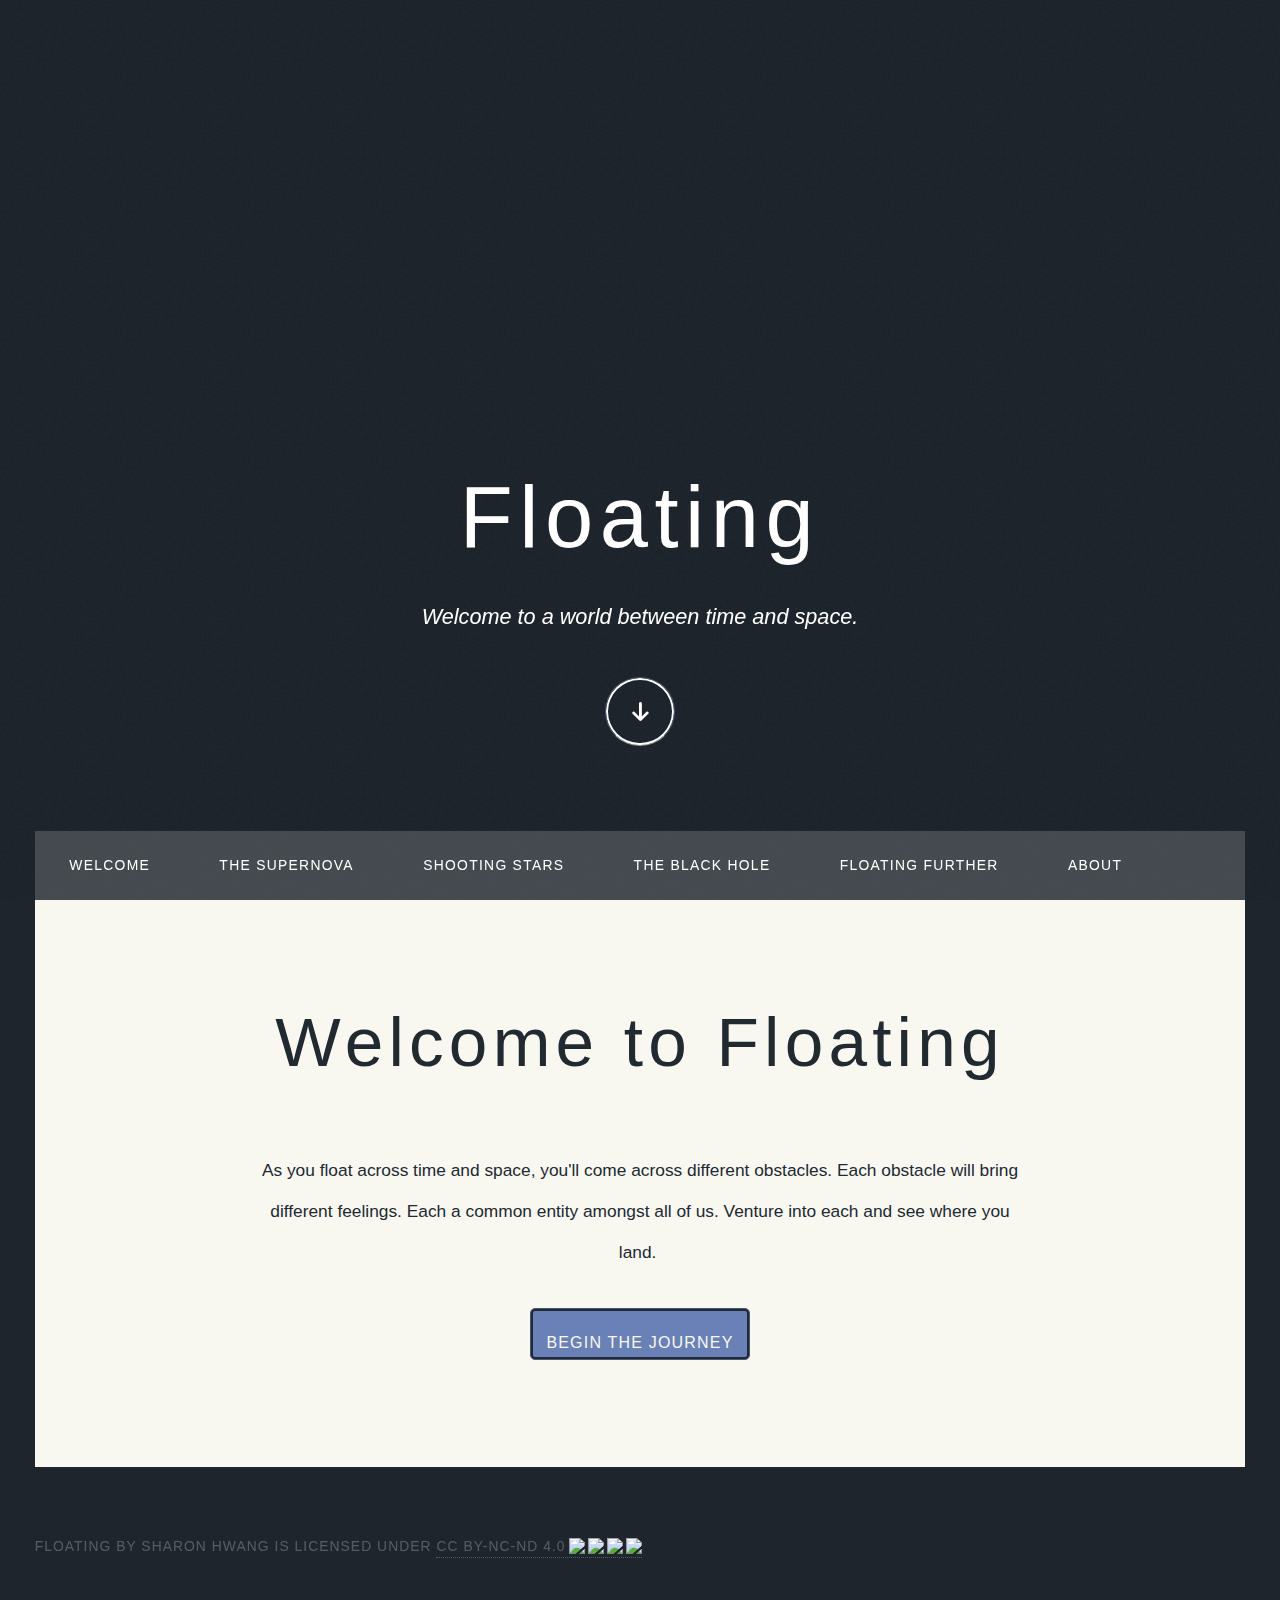
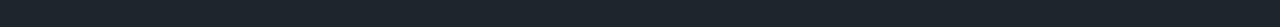
==== commit 58d3609b: "Publii: update content" ====
--- a/index.html
+++ b/index.html
@@ -2,4 +2,4 @@
                background-image: url(https://shwang02.github.io/floating_/assets/images/overlay.png), linear-gradient(0deg, rgba(0, 0, 0, 0.1), rgba(0, 0, 0, 0.1)), url(https://shwang02.github.io/floating_/media/website/floating-banner.png);
            }</style><noscript><style>img[loading] {
                     opacity: 1;
-                }</style></noscript><navbar style="background-color:#ACC3FA;"></navbar></head><body class="is-preload"><script src="https://cdn.commoninja.com/sdk/latest/commonninja.js" defer="defer"></script><div class="commonninja_component pid-d39dbfd5-3aae-441b-ba19-af7f6e4ea0a4"></div><div id="wrapper" class="fade-in"><div id="intro"><h1>Floating</h1><p>Welcome to a world between time and space.</p><ul class="actions"><li><a href="#header" class="button icon solid solo fa-arrow-down scrolly">Continue</a></li></ul></div><header id="header"><a class="logo logo-image" href="https://shwang02.github.io/floating_/"><img src="https://shwang02.github.io/floating_/media/website/floating_logolong.png" alt="Floating" width="1798" height="2272"></a></header><nav id="nav"><ul class="links"><li><a href="https://shwang02.github.io/floating_/welcome-d.html" target="_self">Welcome</a></li><li><a href="https://shwang02.github.io/floating_/burnout.html" target="_self">The Supernova</a></li><li><a href="https://shwang02.github.io/floating_/anxiety.html" target="_self">Shooting Stars</a></li><li><a href="https://shwang02.github.io/floating_/depression.html" target="_self">The Black Hole</a></li><li><a href="https://shwang02.github.io/floating_/floating-further.html" target="_self">Floating Further</a></li><li><a href="https://shwang02.github.io/floating_/about.html" target="_self">About</a></li></ul></nav><main id="main"><article class="post"><header class="major"><h1>Welcome to Floating</h1><p class="post__inner"></p></header><div class="post__inner post__entry"><p class="align-center">As you float across time and space, you'll come across different obstacles. Each obstacle will bring different feelings. Each a common entity amongst all of us. Venture into each and see where you land. </p><p class="align-center"><a href="https://shwang02.github.io/floating_/burnout.html" class="button" style="background-color: #6a81b8; color: #f8f8f1;">Begin Journey </a></p><p class="align-center"><a href="https://shwang02.github.io/floating_/about.html" class="button">About the Project</a></p></div></article></main><footer id="copyright"><p>Floating by Sharon Hwang is licensed under <a href="http://creativecommons.org/licenses/by-nc-nd/4.0/?ref=chooser-v1" target="_blank" rel="license noopener noreferrer" style="display: inline-block;">CC BY-NC-ND 4.0<img style="height: 22px!important; margin-left: 3px; vertical-align: text-bottom;" src="https://mirrors.creativecommons.org/presskit/icons/cc.svg?ref=chooser-v1"><img style="height: 22px!important; margin-left: 3px; vertical-align: text-bottom;" src="https://mirrors.creativecommons.org/presskit/icons/by.svg?ref=chooser-v1"><img style="height: 22px!important; margin-left: 3px; vertical-align: text-bottom;" src="https://mirrors.creativecommons.org/presskit/icons/nc.svg?ref=chooser-v1"><img style="height: 22px!important; margin-left: 3px; vertical-align: text-bottom;" src="https://mirrors.creativecommons.org/presskit/icons/nd.svg?ref=chooser-v1"></a></p></footer></div><script src="https://shwang02.github.io/floating_/assets/js/jquery.min.js?v=c9771cc3e90e18f5336eedbd0fffb2cf"></script><script src="https://shwang02.github.io/floating_/assets/js/jquery.scrollex.min.js?v=f89065e3d988006af9791b44561d7c90"></script><script src="https://shwang02.github.io/floating_/assets/js/jquery.scrolly.min.js?v=1ed5a78bde1476875a40f6b9ff44fc14"></script><script src="https://shwang02.github.io/floating_/assets/js/browser.min.js?v=c07298dd19048a8a69ad97e754dfe8d0"></script><script src="https://shwang02.github.io/floating_/assets/js/breakpoints.min.js?v=81a479eb099e3b187613943b085923b8"></script><script src="https://shwang02.github.io/floating_/assets/js/util.min.js?v=4201a626f8c9b614a663b3a1d7d82615"></script><script src="https://shwang02.github.io/floating_/assets/js/main.min.js?v=56233c354bd814758be8bff42f7e13a5"></script><script>/*<![CDATA[*/var images=document.querySelectorAll("img[loading]");for(var i=0;i<images.length;i++){if(images[i].complete){images[i].classList.add("is-loaded")}else{images[i].addEventListener("load",function(){this.classList.add("is-loaded")},false)}};/*]]>*/</script></body></html>+                }</style></noscript><navbar style="background-color:#ACC3FA;"></navbar></head><body class="is-preload"><script src="https://cdn.commoninja.com/sdk/latest/commonninja.js" defer="defer"></script><div class="commonninja_component pid-d39dbfd5-3aae-441b-ba19-af7f6e4ea0a4"></div><div id="wrapper" class="fade-in"><div id="intro"><h1>Floating</h1><p>Welcome to a world between time and space.</p><ul class="actions"><li><a href="#header" class="button icon solid solo fa-arrow-down scrolly">Continue</a></li></ul></div><header id="header"><a class="logo logo-image" href="https://shwang02.github.io/floating_/"><img src="https://shwang02.github.io/floating_/media/website/floating_logolong.png" alt="Floating" width="1798" height="2272"></a></header><nav id="nav"><ul class="links"><li><a href="https://shwang02.github.io/floating_/welcome-d.html" target="_self">Welcome</a></li><li><a href="https://shwang02.github.io/floating_/burnout.html" target="_self">The Supernova</a></li><li><a href="https://shwang02.github.io/floating_/anxiety.html" target="_self">Shooting Stars</a></li><li><a href="https://shwang02.github.io/floating_/depression.html" target="_self">The Black Hole</a></li><li><a href="https://shwang02.github.io/floating_/floating-further.html" target="_self">Floating Further</a></li><li><a href="https://shwang02.github.io/floating_/about.html" target="_self">About</a></li></ul></nav><main id="main"><article class="post"><header class="major"><h1>Welcome to Floating</h1><p class="post__inner"></p></header><div class="post__inner post__entry"><p class="align-center">As you float across time and space, you'll come across different obstacles. Each obstacle will bring different feelings. Each a common entity amongst all of us. Venture into each and see where you land. </p><p class="align-center"><a href="https://shwang02.github.io/floating_/burnout.html" class="button" style="background-color: #6a81b8; color: #f8f8f1;">Begin the Journey</a></p></div></article></main><footer id="copyright"><p>Floating by Sharon Hwang is licensed under <a href="http://creativecommons.org/licenses/by-nc-nd/4.0/?ref=chooser-v1" target="_blank" rel="license noopener noreferrer" style="display: inline-block;">CC BY-NC-ND 4.0<img style="height: 22px!important; margin-left: 3px; vertical-align: text-bottom;" src="https://mirrors.creativecommons.org/presskit/icons/cc.svg?ref=chooser-v1"><img style="height: 22px!important; margin-left: 3px; vertical-align: text-bottom;" src="https://mirrors.creativecommons.org/presskit/icons/by.svg?ref=chooser-v1"><img style="height: 22px!important; margin-left: 3px; vertical-align: text-bottom;" src="https://mirrors.creativecommons.org/presskit/icons/nc.svg?ref=chooser-v1"><img style="height: 22px!important; margin-left: 3px; vertical-align: text-bottom;" src="https://mirrors.creativecommons.org/presskit/icons/nd.svg?ref=chooser-v1"></a></p></footer></div><script src="https://shwang02.github.io/floating_/assets/js/jquery.min.js?v=c9771cc3e90e18f5336eedbd0fffb2cf"></script><script src="https://shwang02.github.io/floating_/assets/js/jquery.scrollex.min.js?v=f89065e3d988006af9791b44561d7c90"></script><script src="https://shwang02.github.io/floating_/assets/js/jquery.scrolly.min.js?v=1ed5a78bde1476875a40f6b9ff44fc14"></script><script src="https://shwang02.github.io/floating_/assets/js/browser.min.js?v=c07298dd19048a8a69ad97e754dfe8d0"></script><script src="https://shwang02.github.io/floating_/assets/js/breakpoints.min.js?v=81a479eb099e3b187613943b085923b8"></script><script src="https://shwang02.github.io/floating_/assets/js/util.min.js?v=4201a626f8c9b614a663b3a1d7d82615"></script><script src="https://shwang02.github.io/floating_/assets/js/main.min.js?v=56233c354bd814758be8bff42f7e13a5"></script><script>/*<![CDATA[*/var images=document.querySelectorAll("img[loading]");for(var i=0;i<images.length;i++){if(images[i].complete){images[i].classList.add("is-loaded")}else{images[i].addEventListener("load",function(){this.classList.add("is-loaded")},false)}};/*]]>*/</script></body></html>